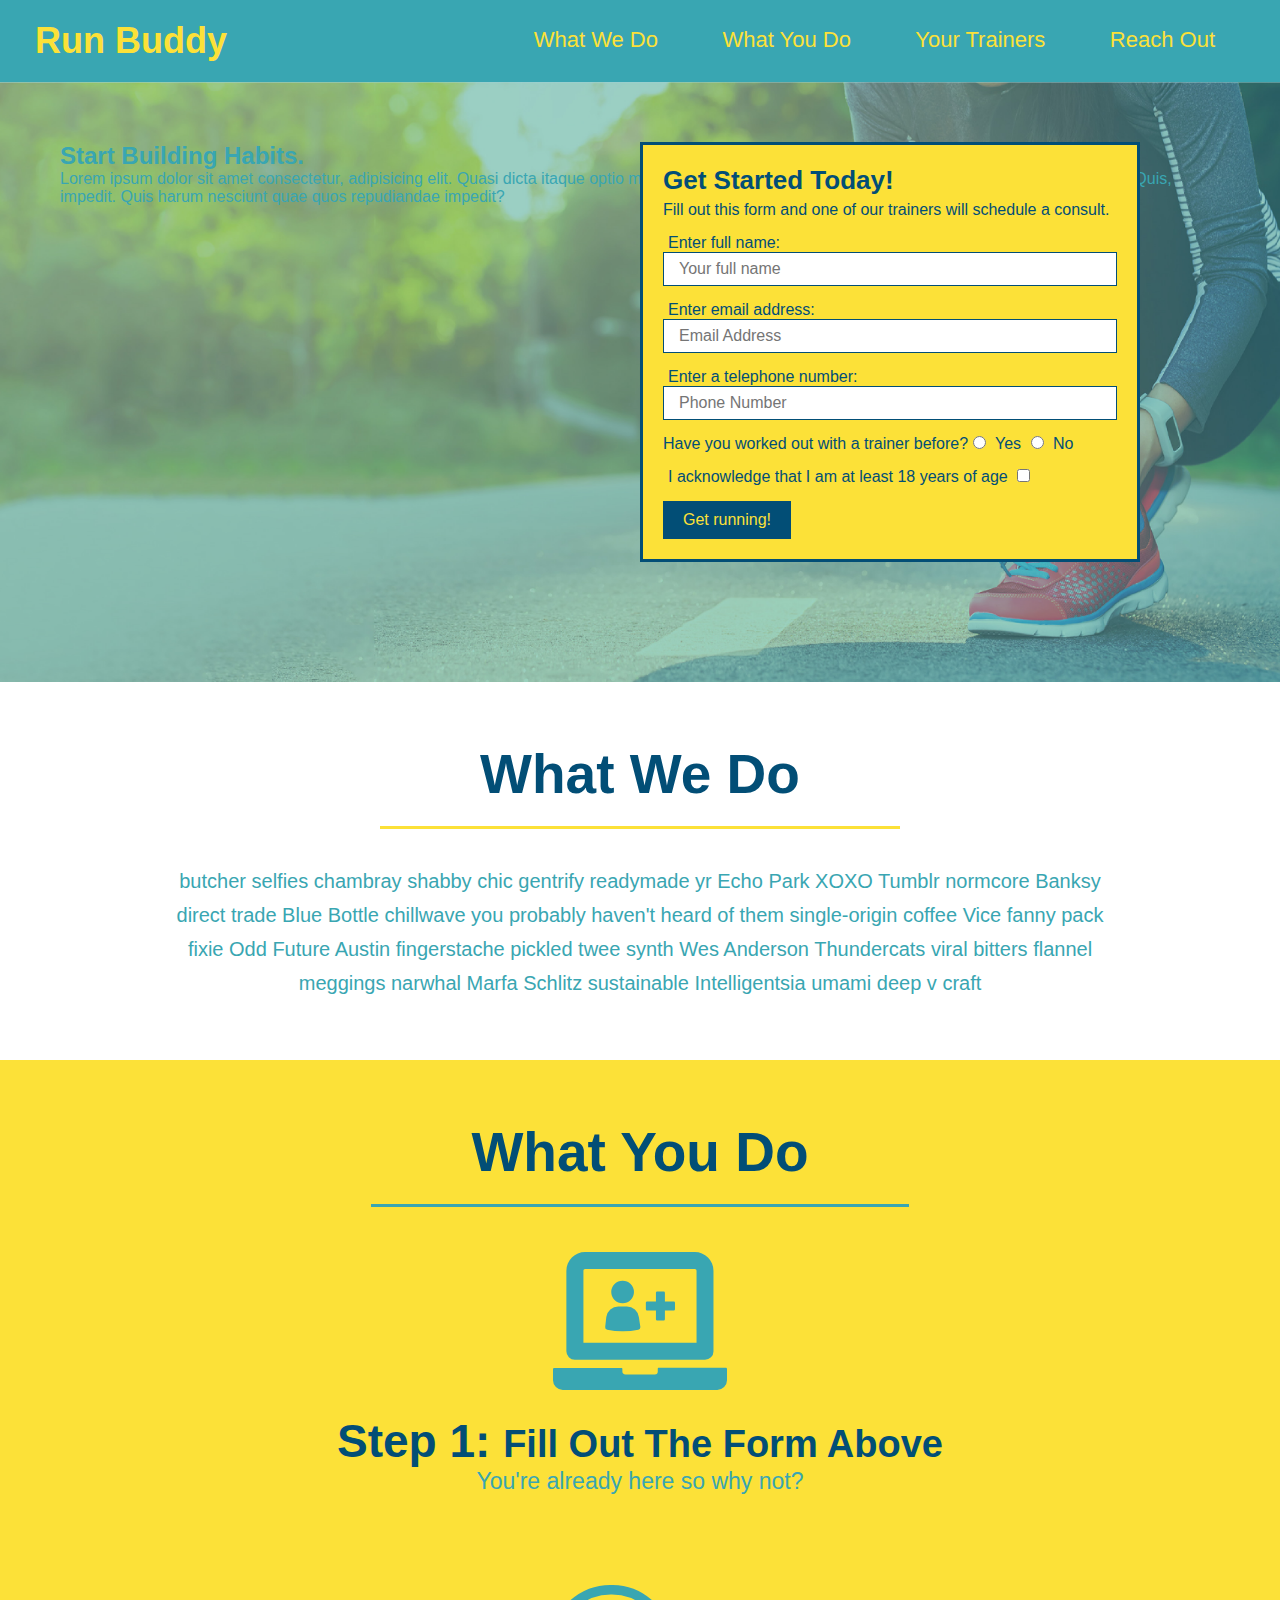
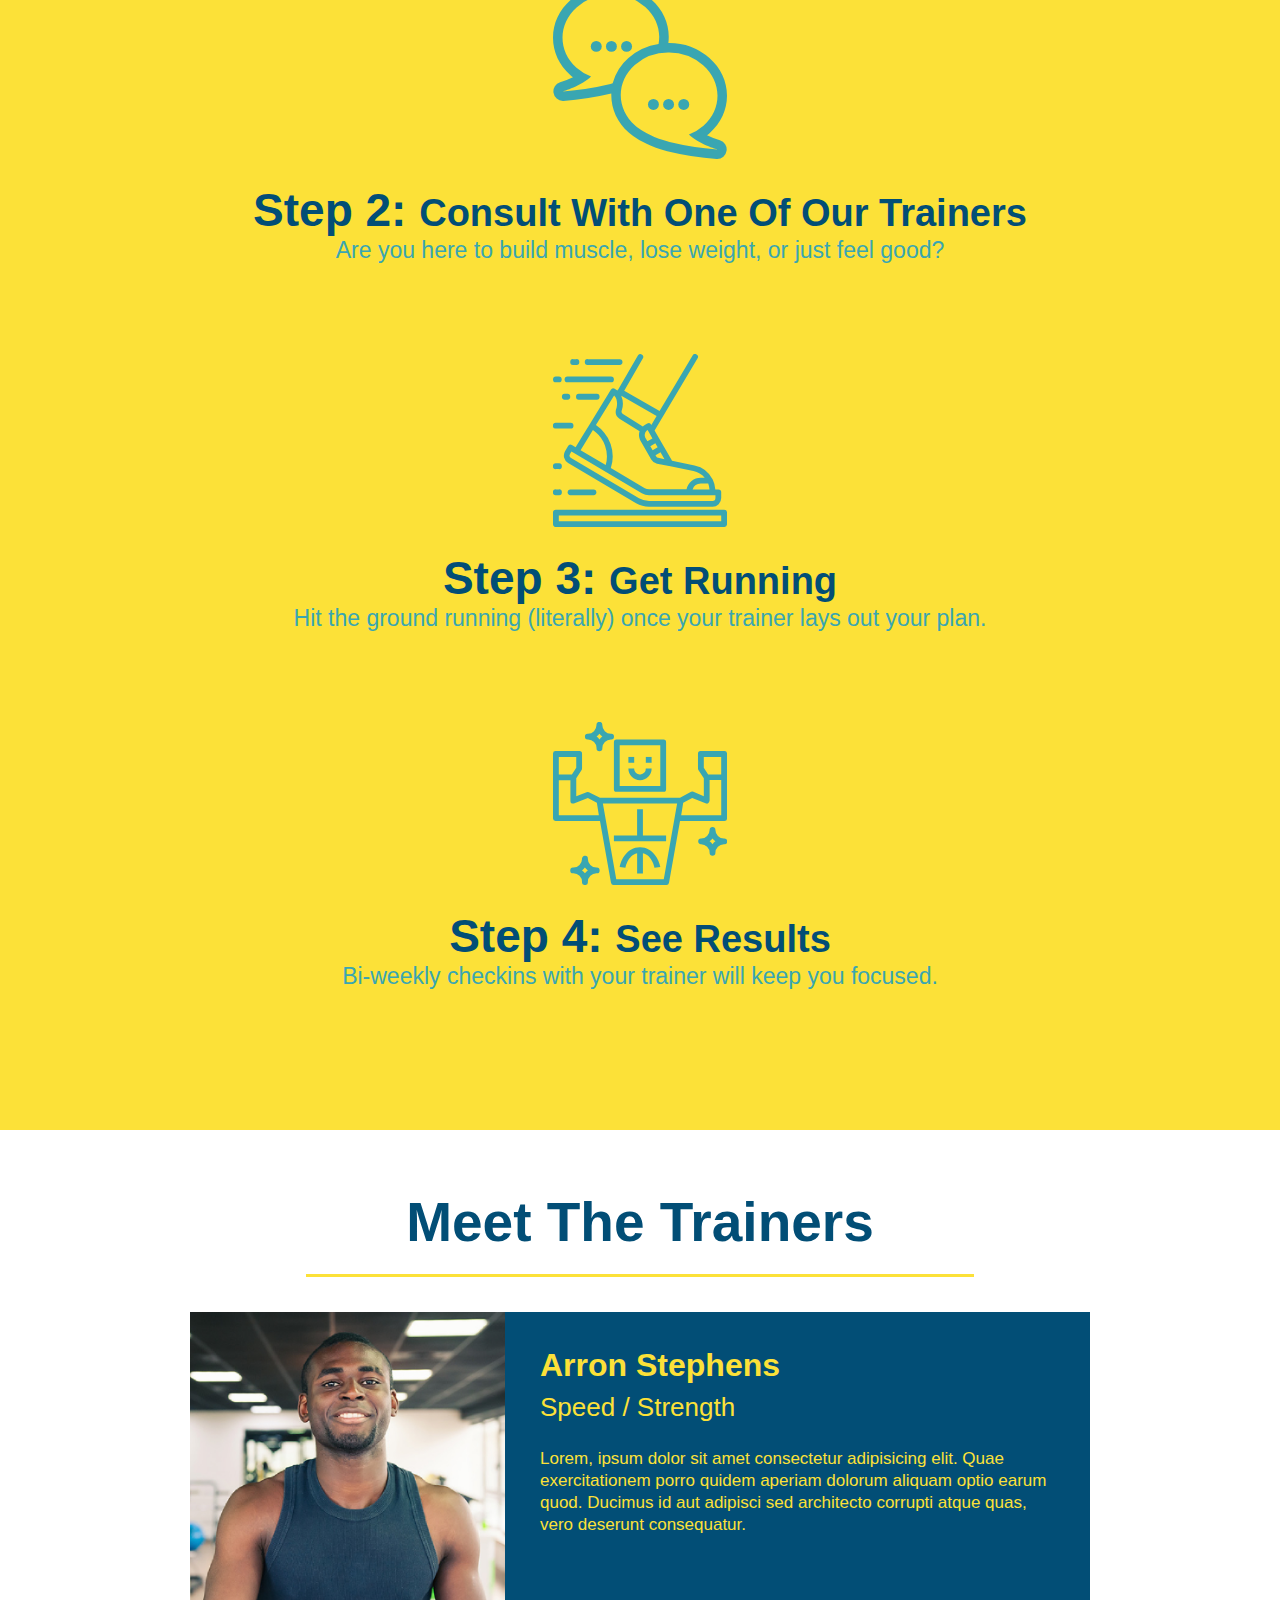
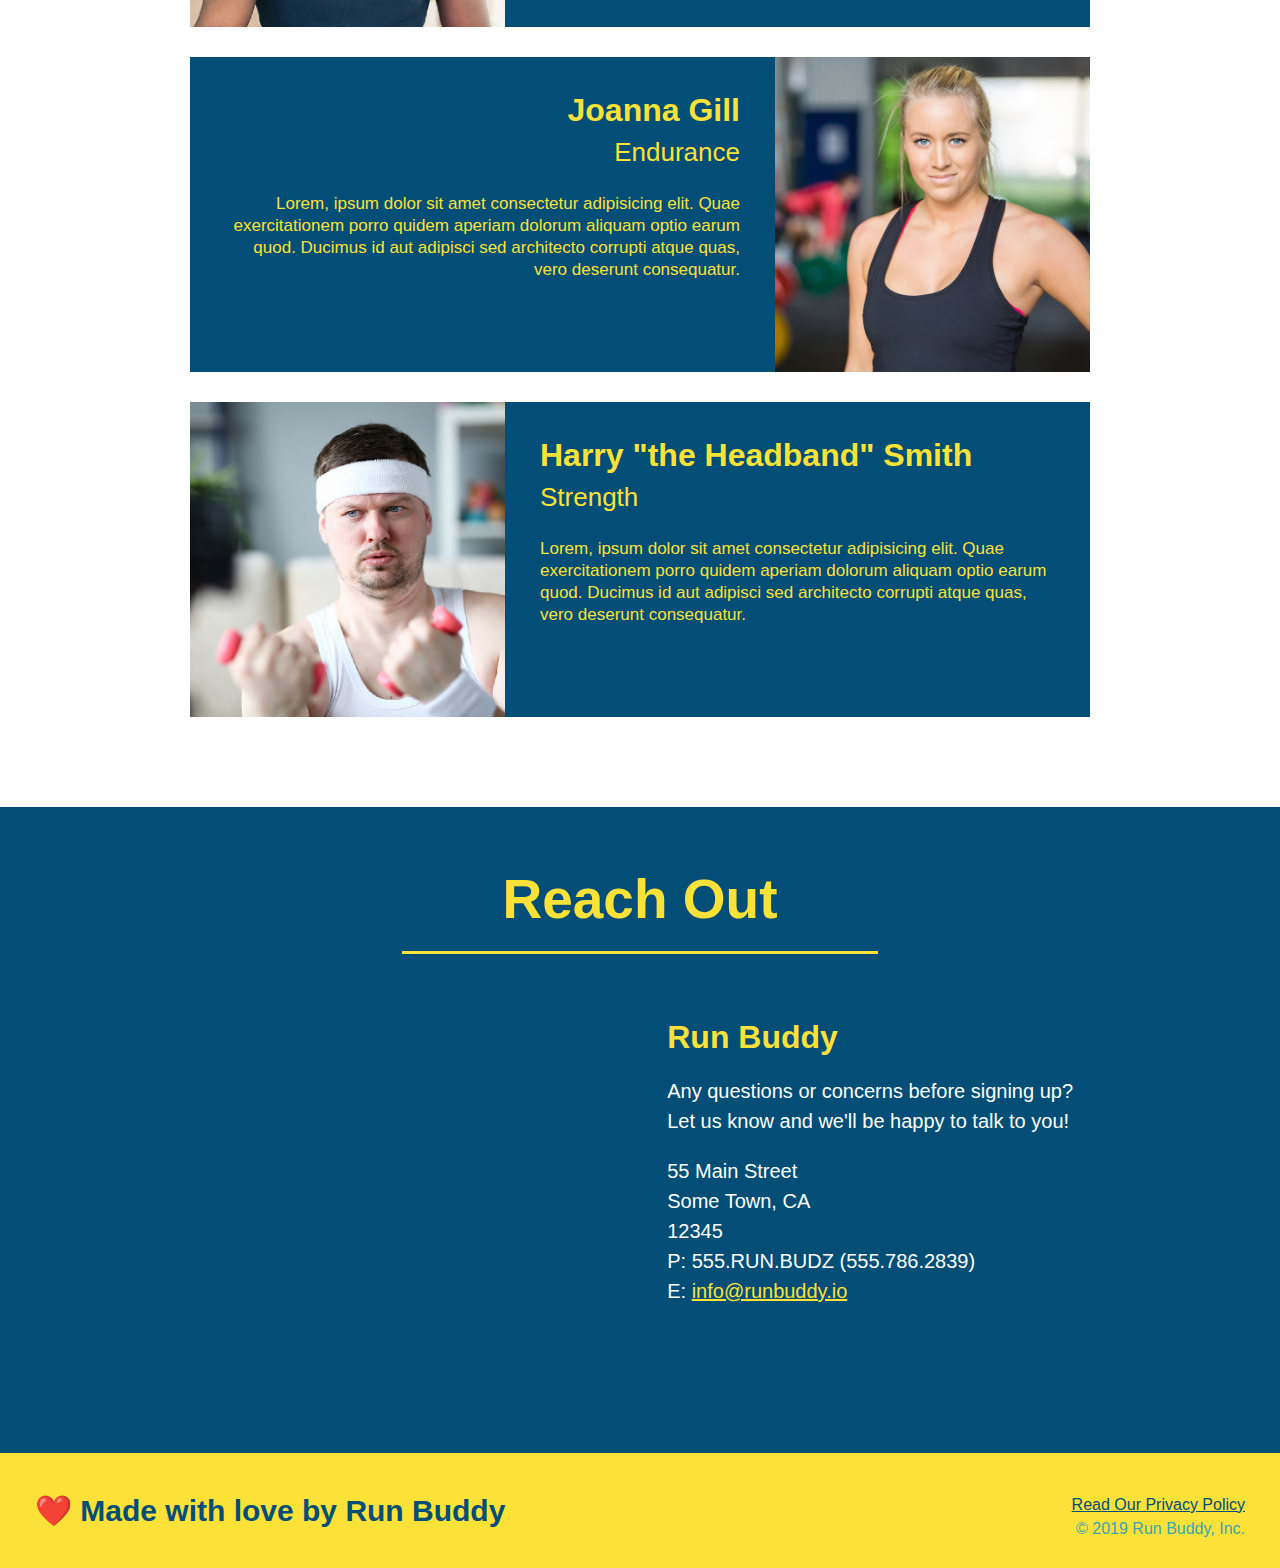
==== docs/index.html @ a4727d0e "add content to hero, replace image" ====
<!DOCTYPE html>
<html lang= "en">
    <head>
        <meta charset="UTF-8" />
        <title>Run Buddy</title>
        <link rel= "stylesheet" href="./assets/css/style.css" />
    </head>

    <body>

        <header>
            <h1>
                <a href="/">Run Buddy</a>
            </h1>
            <nav>
                <ul>
                    <li>
                        <a href="#what-we-do" >What We Do</a>
                    </li>
                    <li>
                        <a href="#what-you-do">What You Do</a>
                    </li>
                    <li>
                        <a href="#your-trainers">Your Trainers</a>
                    </li>
                    <li>
                        <a href="#reach-out">Reach Out</a>
                    </li>
                </ul>
            </nav>
        </header>

        <!-- Jumbotron -->
        <section class="hero">
            <div class="hero-cta">
                <h2>Start Building Habits.</h2>
                <p>
                    Lorem ipsum dolor sit amet consectetur, adipisicing elit. Quasi dicta itaque 
                    optio molestias quae, debitis repellendus atque minima minus delectus nam! Quis, 
                    impedit. Quis harum nesciunt quae quos repudiandae impedit?
                </p>
            </div>

            <div class="hero-form">
                <h3>Get Started Today!</h3>
                <p>Fill out this form and one of our trainers will schedule a consult.</p>
                <form>
                    <!--name-->
                    <label for="name">Enter full name:</label>
                    <input type="text" placeholder="Your full name" name="name" id="name" class="form-input"/>
                    <!--email address-->
                    <label for="email">Enter email address:</label>
                    <input type="email" placeholder="Email Address" name="email" id="email" class="form-input" />
                    <!--phone number-->
                    <label for="phone-number">Enter a telephone number:</label>
                    <input type="tel" placeholder="Phone Number" name="phone-number" id="phone-number" class="form-input" />
                    <!--Trainer-->
                    <p>
                        Have you worked out with a trainer before?
                        <input type="radio" name="trainer-confirm" id="trainer-yes" />
                        <label for="trainer-yes">Yes</label>
                        <input type="radio" name="trainer-confirm" id="trainer-no" />
                        <label for="trainer-no">No</label>
                    </p>
                    <!--age-->
                    <p>
                        <label for="checkbox">I acknowledge that I am at least 18 years of age</label>
                        <input type="checkbox" name="age-confirm" id="checkbox" />
                    </p>
                    <button type="submit">Get running!</button>
                </form>
            </div>
        </section>

        <!--What we do section-->
        <section id="what-we-do" class="intro">
            <h2 class="section-title primary-border">What We Do</h2>
            <p> 
                butcher selfies chambray shabby chic gentrify readymade yr Echo Park XOXO Tumblr normcore Banksy direct 
                trade Blue Bottle chillwave you probably haven't heard of them single-origin coffee Vice fanny pack fixie 
                Odd Future Austin fingerstache pickled twee synth Wes Anderson Thundercats viral bitters flannel meggings 
                narwhal Marfa Schlitz sustainable Intelligentsia umami deep v craft
            </p>
        </section>

        <!--What you do section-->
        <section id="what-you-do" class="steps">
            <h2 class="section-title secondary-border">What You Do</h2>

            <div>
                <img src="./assets/images/step-1.svg" alt=" " />
                <h3>Step 1: <span>Fill Out The Form Above</span></h3>
                <p>You're already here so why not?</p>
            </div>

            <div>
                <img src="./assets/images/step-2.svg" alt=" " />
                <h3>Step 2: <span>Consult With One Of Our Trainers</span></h3>
                <p>Are you here to build muscle, lose weight, or just feel good?</p>
            </div>

            <div>
                <img src="./assets/images/step-3.svg" alt=" " />
                <h3>Step 3: <span>Get Running</span></h3>
                <p>Hit the ground running (literally) once your trainer lays out your plan.</p>
            </div>

            <div>
                <img src="./assets/images/step-4.svg" alt=" " />
                <h3>Step 4: <span>See Results</span></h3>
                <p>Bi-weekly checkins with your trainer will keep you focused.</p>
            </div>
        </section>

        <!--Trainers section-->
        <section id="your-trainers" class="trainers">
            <h2 class="section-title primary-border">Meet The Trainers</h2>

            <article class="trainer">
                <img src="./assets/images/trainer-1.jpg" alt="Arron Stephens in his workout clothes, ready to pump iron" />
                <div class="trainer-bio text-left">
                    <h3>Arron Stephens</h3>
                    <h4>Speed / Strength</h4>
                    <p>
                        Lorem, ipsum dolor sit amet consectetur adipisicing elit. Quae exercitationem porro quidem 
                        aperiam dolorum aliquam optio earum quod. Ducimus id aut adipisci sed architecto corrupti atque quas, 
                        vero deserunt consequatur.
                    </p>
                </div>
            </article>

            <article class="trainer">
                <div class="trainer-bio text-right">
                    <h3>Joanna Gill</h3>
                    <h4>Endurance</h4>
                    <p>
                        Lorem, ipsum dolor sit amet consectetur adipisicing elit. Quae exercitationem porro quidem 
                        aperiam dolorum aliquam optio earum quod. Ducimus id aut adipisci sed architecto corrupti atque quas, 
                        vero deserunt consequatur.
                    </p>
                </div>
                <img src="./assets/images/trainer-2.jpg" alt="Joanna Gill cooling off after a workout" />
            </article>

            <article class="trainer">
                <img src="./assets/images/trainer-3.jpg" alt="Harry Smith wearing a headband and lifting comically small pink weights" />
                <div class="trainer-bio text-left">
                    <h3>Harry "the Headband" Smith</h3>
                    <h4>Strength</h4>
                    <p>
                        Lorem, ipsum dolor sit amet consectetur adipisicing elit. Quae exercitationem porro quidem 
                        aperiam dolorum aliquam optio earum quod. Ducimus id aut adipisci sed architecto corrupti atque quas, 
                        vero deserunt consequatur.
                    </p>
                </div>
            </article>
        </section>

        <!--Reach out section-->
        <section id="reach-out" class="contact">
            <h2 class="section-title primary-border">Reach Out</h2>
            <div class="contact-info">
                <iframe src="https://www.google.com/maps/embed?pb=!1m18!1m12!1m3!1d3147.1079747227936!2d-120.42364418397035!3d37.92790791110593!2m3!1f0!2f0!3f0!3m2!1i1024!2i768!4f13.1!3m3!1m2!1s0x8090c49129b6ac57%3A0xb56c7eb95a2cd8bd!2sMain%20St%2C%20California%2095327!5e0!3m2!1sen!2sus!4v1616426329495!5m2!1sen!2sus" 
                    style="border:0;" 
                    allowfullscreen="" 
                    loading="lazy">
                </iframe>
                <div>
                    <h3>Run Buddy</h3>
                    <p>
                        Any questions or concerns before signing up?
                        <br/>
                        Let us know and we'll be happy to talk to you!
                    </p>
                    <address>
                        55 Main Street <br />
                        Some Town, CA <br />
                        12345 <br />
                        P: 555.RUN.BUDZ (555.786.2839)<br/>
                        E: <a href="mailto:info@runbuddy.io">info@runbuddy.io</a>
                        
                    </address>
                </div>
            </div>
        </section>

        <footer>
            <h2> ❤️ Made with love by Run Buddy</h2>
            <div>
                <a href="./privacy-policy.html">Read Our Privacy Policy</a><br />
                &copy; 2019 Run Buddy, Inc.
              </div>
        </footer>

    </body>
</html>
---- docs/assets/css/style.css ----
* {
    margin: 0;
    padding: 0;
    box-sizing: border-box;
  }

  body {
      color: #39a6b2;
      font-family: Helvetica, Arial, sans-serif;
  }

  /* header styles */
  header {
      background-color: #39a6b2;
      padding: 20px 35px;
  }
  header h1 {
      font-weight: bold;
      font-size: 36px;
      color: #fce138;
      margin: 0;
      display: inline;
  }
 
  header a {
      color: #fce138;
      text-decoration: none;
  }
  header nav {
      float: right;
      margin: 7px 0;
  }
  header nav ul li {
      display: inline;
  }
  header nav ul li a {
      margin: 0 30px;
      font-weight: lighter;
      font-size: 22px;
  }

  /* Footer styles */
  footer {
      background-color: #fce138;
      width: 100%;
      padding: 40px 35px;
  }
  footer h2 {
      display: inline;
      color: #024e76;
      font-size: 30px;
      margin: 0;
  }
  footer div {
      float: right;
      line-height: 1.5;
      text-align: right;
  }
  footer a {
    color: #024e76;
  }

  /* Styling for the rest of the page below */
  section {
      padding: 60px;   
  }

  /* Hero section */
  .hero {
      background-image: url("../images/hero-bg.jpg");
      height: 600px;
      background-size: cover;
      background-position: center;
      position: relative;
  }
  .hero-form {
      background-color: #fce138;
      color: #024e76;
      width: 500px;
      padding: 20px;
      border-style: solid;
      border-width: 3px;
      border-color: #024e76;
      position: absolute;
      bottom: 120px;
      right: 140px;
  }
  .hero-form h3 {
    font-size: 26px;
    margin: 0;
  }
  .hero-form p {
    margin: 5px 0 15px 0;
  }
  .form-input {
    border: 1px solid #024e76;
    display: block;
    padding: 7px 15px;
    font-size: 16px;
    color: #024e76;
    width: 100%;
    margin-bottom: 15px;
  }
  .hero-form label {
    margin: 0 5px;
  }
  .hero-form button {
    color: #fce138;
    background-color: #024e76;
    padding: 10px 20px;
    font-size: 16px;
    border-style: none;
  }

  /* General section rules */
  .section-title {
    font-size: 55px;
    color: #024e76;
    margin-bottom: 35px;
    padding: 0 100px 20px 100px;
    display: inline-block;
    border-bottom: 3px solid;
  }
  
  .primary-border {
    border-color: #fce138;
  }
  
  .secondary-border {
    border-color: #39a6b2;
  }

  /* What we do section */
  .intro {
    text-align: center;
  }
  .intro p {
    line-height: 1.7;
    color: #39a6b2;
    width: 80%;
    font-size: 20px;
    margin: 0 auto;
  }

  /* What you do section */
  .steps { 
    text-align: center;
    background: #fce138;
  }
  .steps div {
    margin-bottom: 80px;
  }
  .steps img {
    width: 15%;
    margin: 10px 0;
  }
  .steps h3 {
    color: #024e76;
    font-size: 46px;
    margin-top: 10px;
  }
  .steps span{
    font-size: 38px;
  }
  .steps p {
    color: #39a6b2;
    font-size: 23px;
  }
  
  /* Trainers */
 .trainers {
   text-align: center;
 }
 .trainer {
   width: 900px;
   margin: 0 auto 30px auto;
   background: #024e76;
   color: #fce138;
   overflow: auto;
 }
 .trainer img {
   float: left;
   width: 35%;
 }
 .trainer-bio {
   float: left;
   width: 65%;
   padding: 35px;
 }

 .trainer-bio h3 {
    font-size: 32px;
    margin-bottom: 8px;
 }

 .trainer-bio h4 {
    font-weight: lighter;
    font-size: 26px;
    margin-bottom: 25px;
 }

 .trainer-bio p {
    font-size: 17px;
    line-height: 1.3;
}

/* Text align */
 .text-left {
   text-align: left;
 }
 .text-right {
   text-align: right;
 }

 /* Contact info section */
.contact {
  background-color: #024e76;
  text-align: center;
}

.contact h2 {
  color: #fce138;
}

.contact-info iframe {
  height: 400px;
  width: 400px;
}

.contact-info div {
  width: 410px;
  display: inline-block;
  vertical-align: top;
  text-align: left;
  margin: 30px 0 0 60px;
  color:white;
}

.contact-info h3 {
  color: #fce138;
  font-size: 32px;
}

.contact-info p, .contact-info address {
  margin: 20px 0;
  line-height: 1.5;
  font-size: 20px;
  font-style: normal;
}

.contact-info a {
  color: #fce138;
}
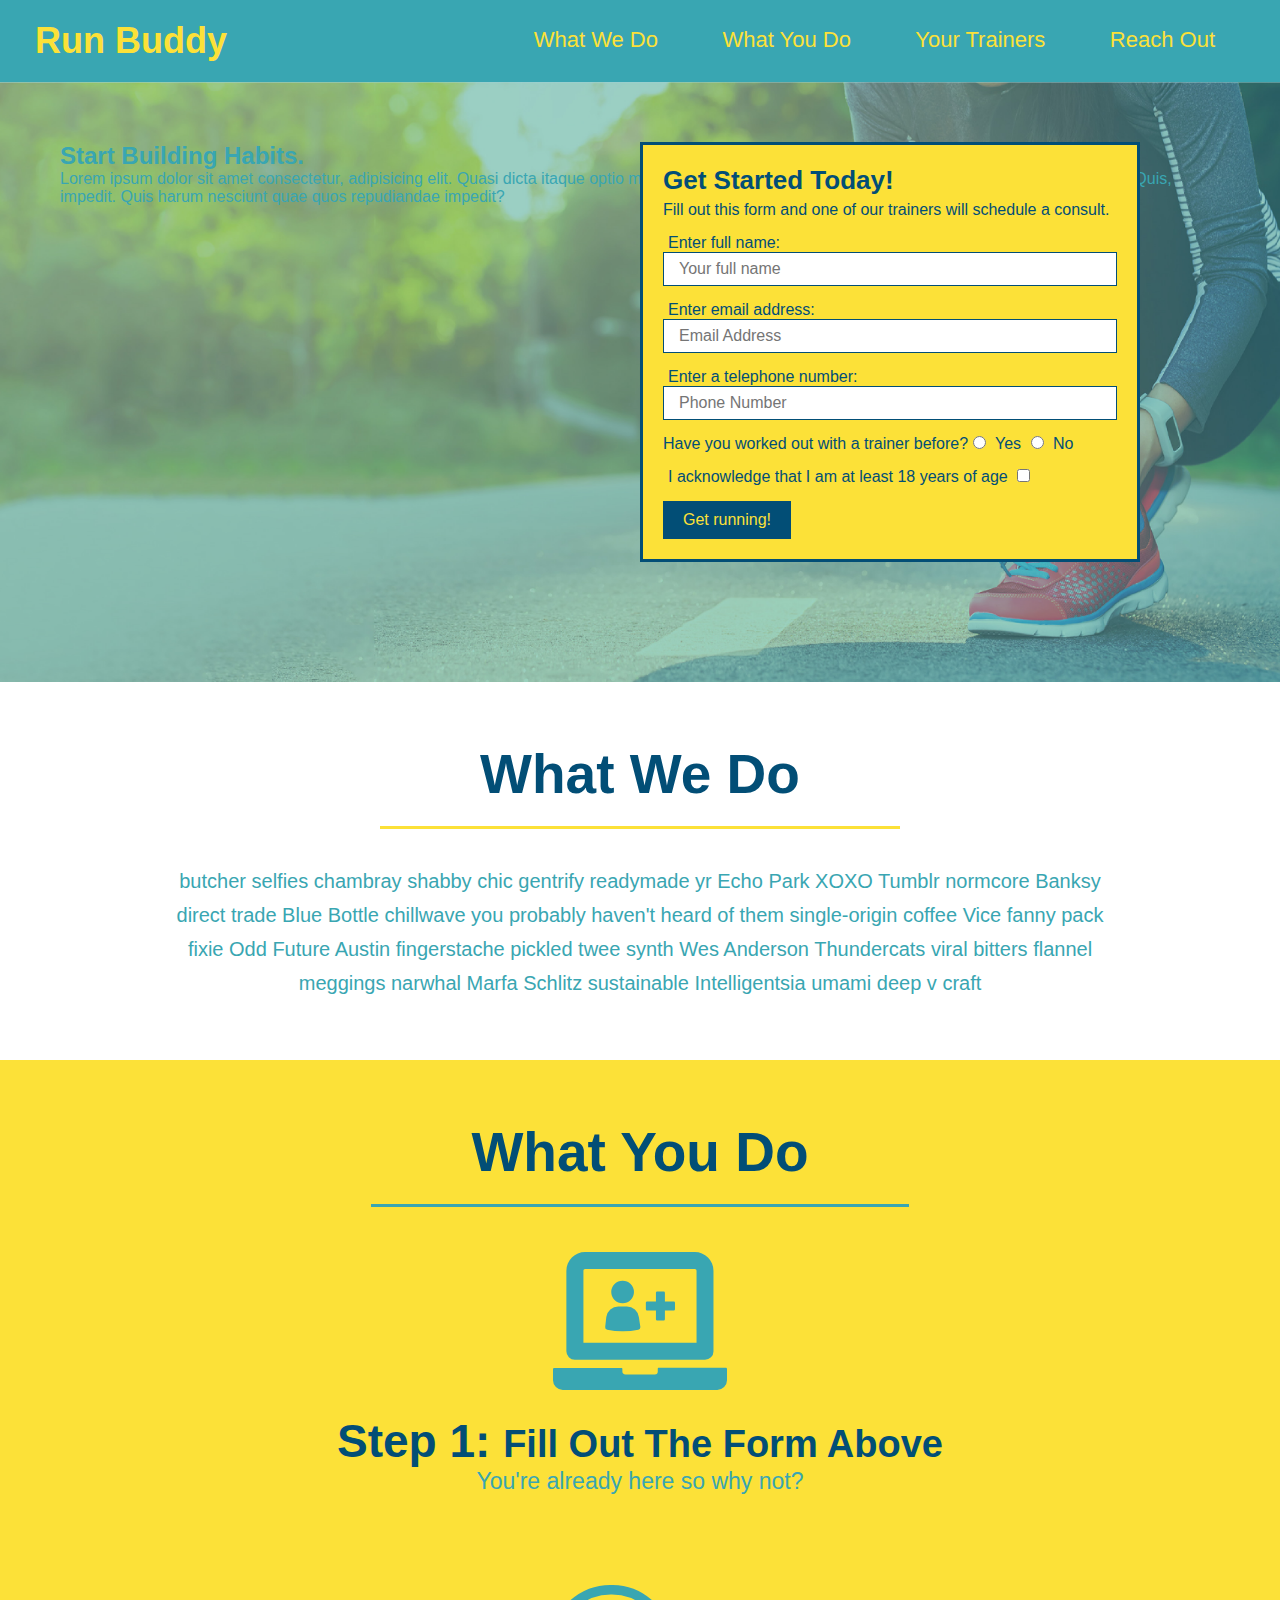
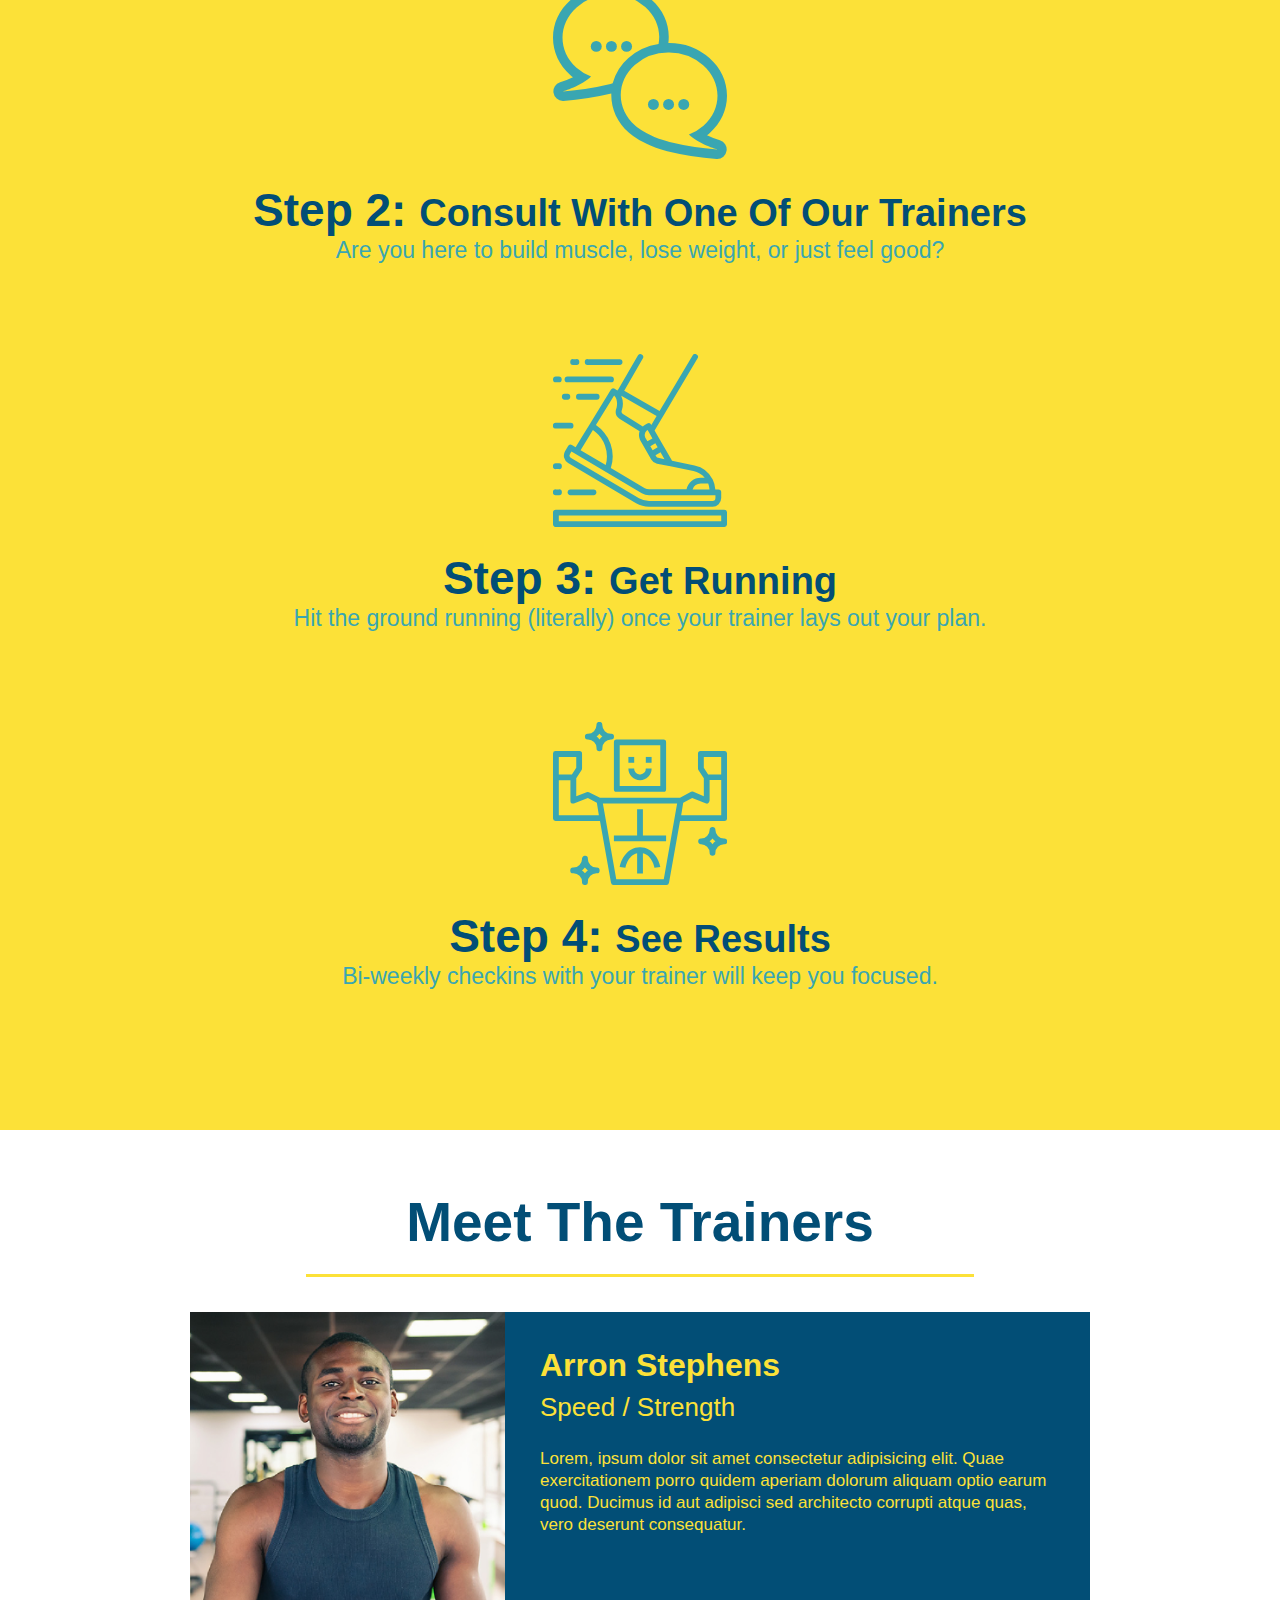
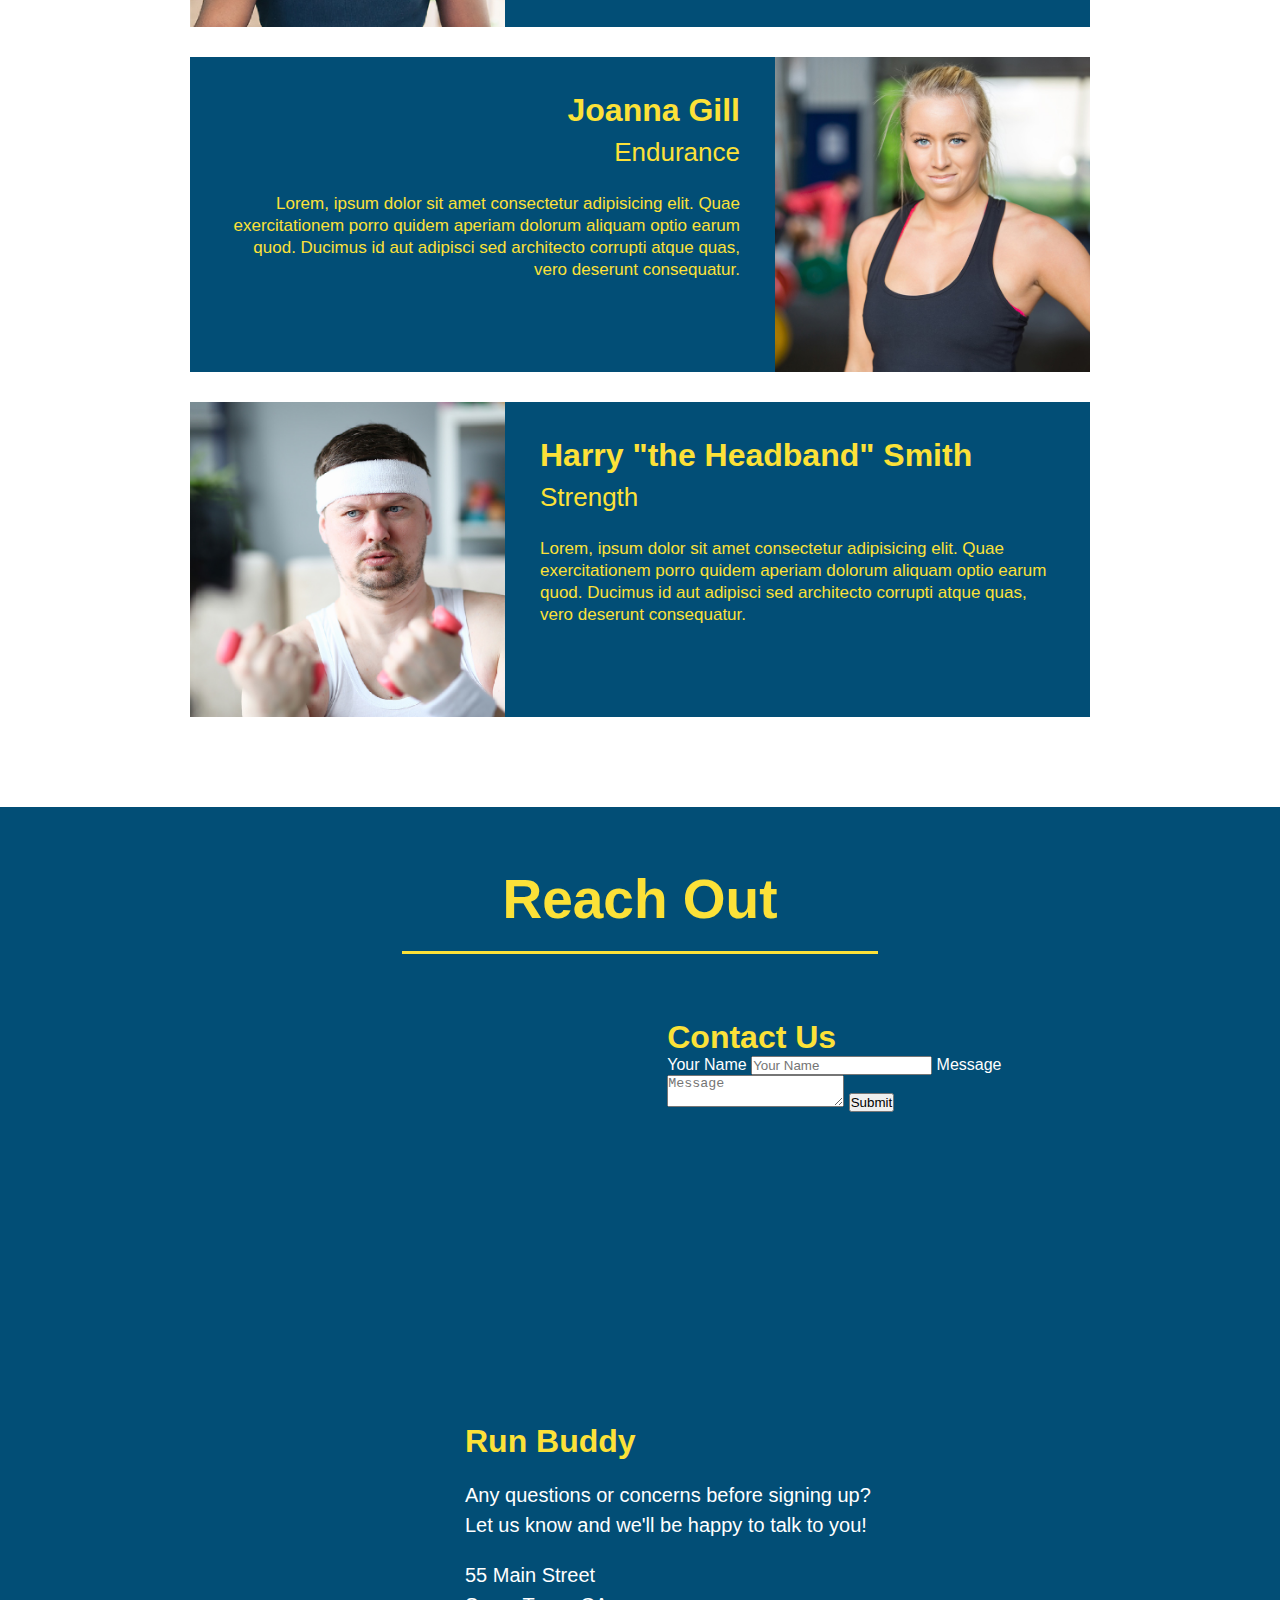
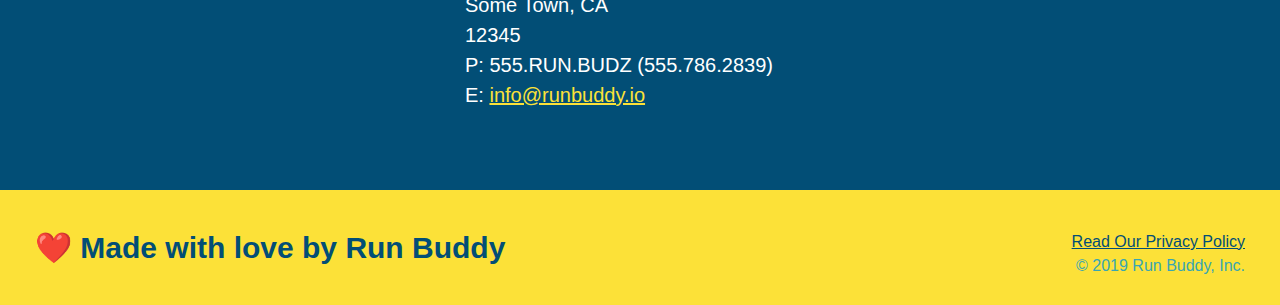
==== commit 9d8cc281: "add contact form html" ====
--- a/docs/index.html
+++ b/docs/index.html
@@ -165,6 +165,20 @@
                     allowfullscreen="" 
                     loading="lazy">
                 </iframe>
+                
+                <div class="contact-form">
+                    <h3>Contact Us</h3>
+                    <form>
+                       <label for="contact-name">Your Name</label>
+                       <input type="text" id="contact-name" placeholder="Your Name" />
+                  
+                       <label for="contact-message">Message</label>
+                       <textarea id="contact-message" placeholder="Message"></textarea>
+                  
+                       <button type="submit">Submit</button>
+                      </form>
+                </div>
+
                 <div>
                     <h3>Run Buddy</h3>
                     <p>
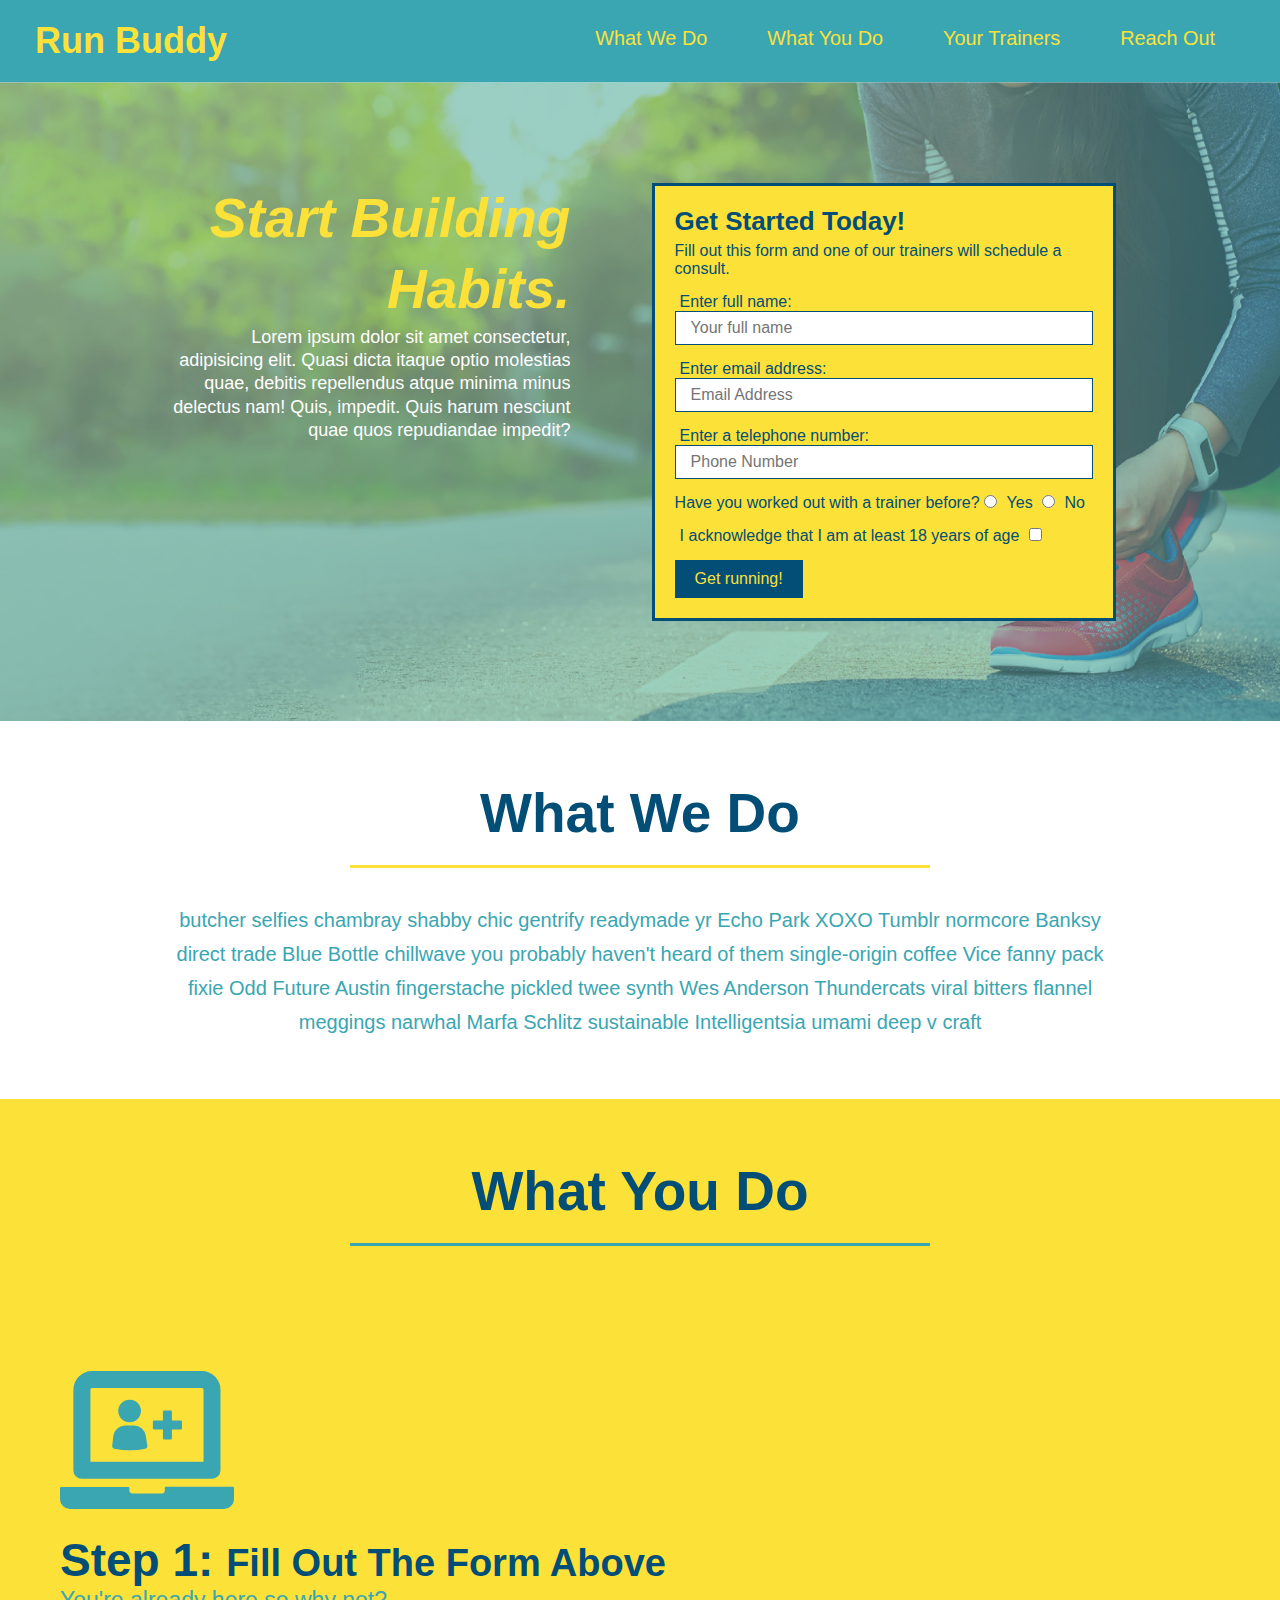
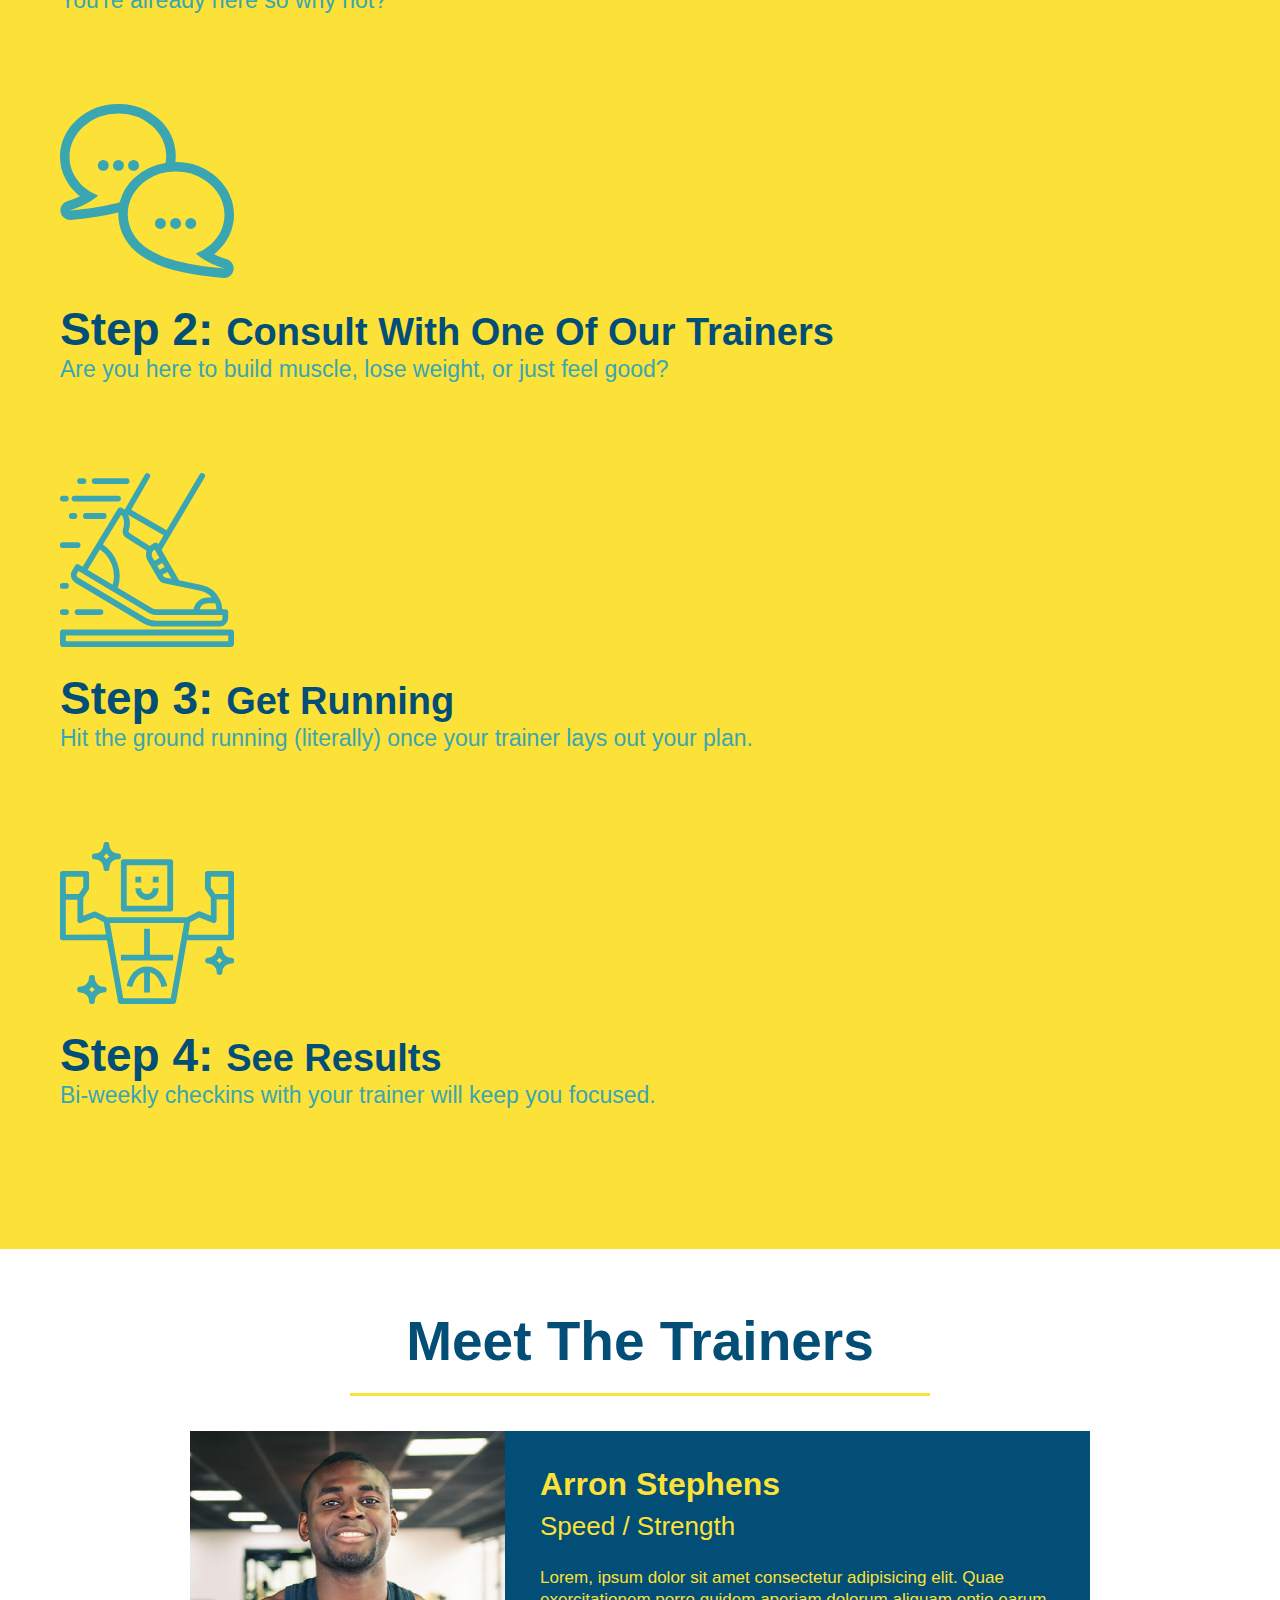
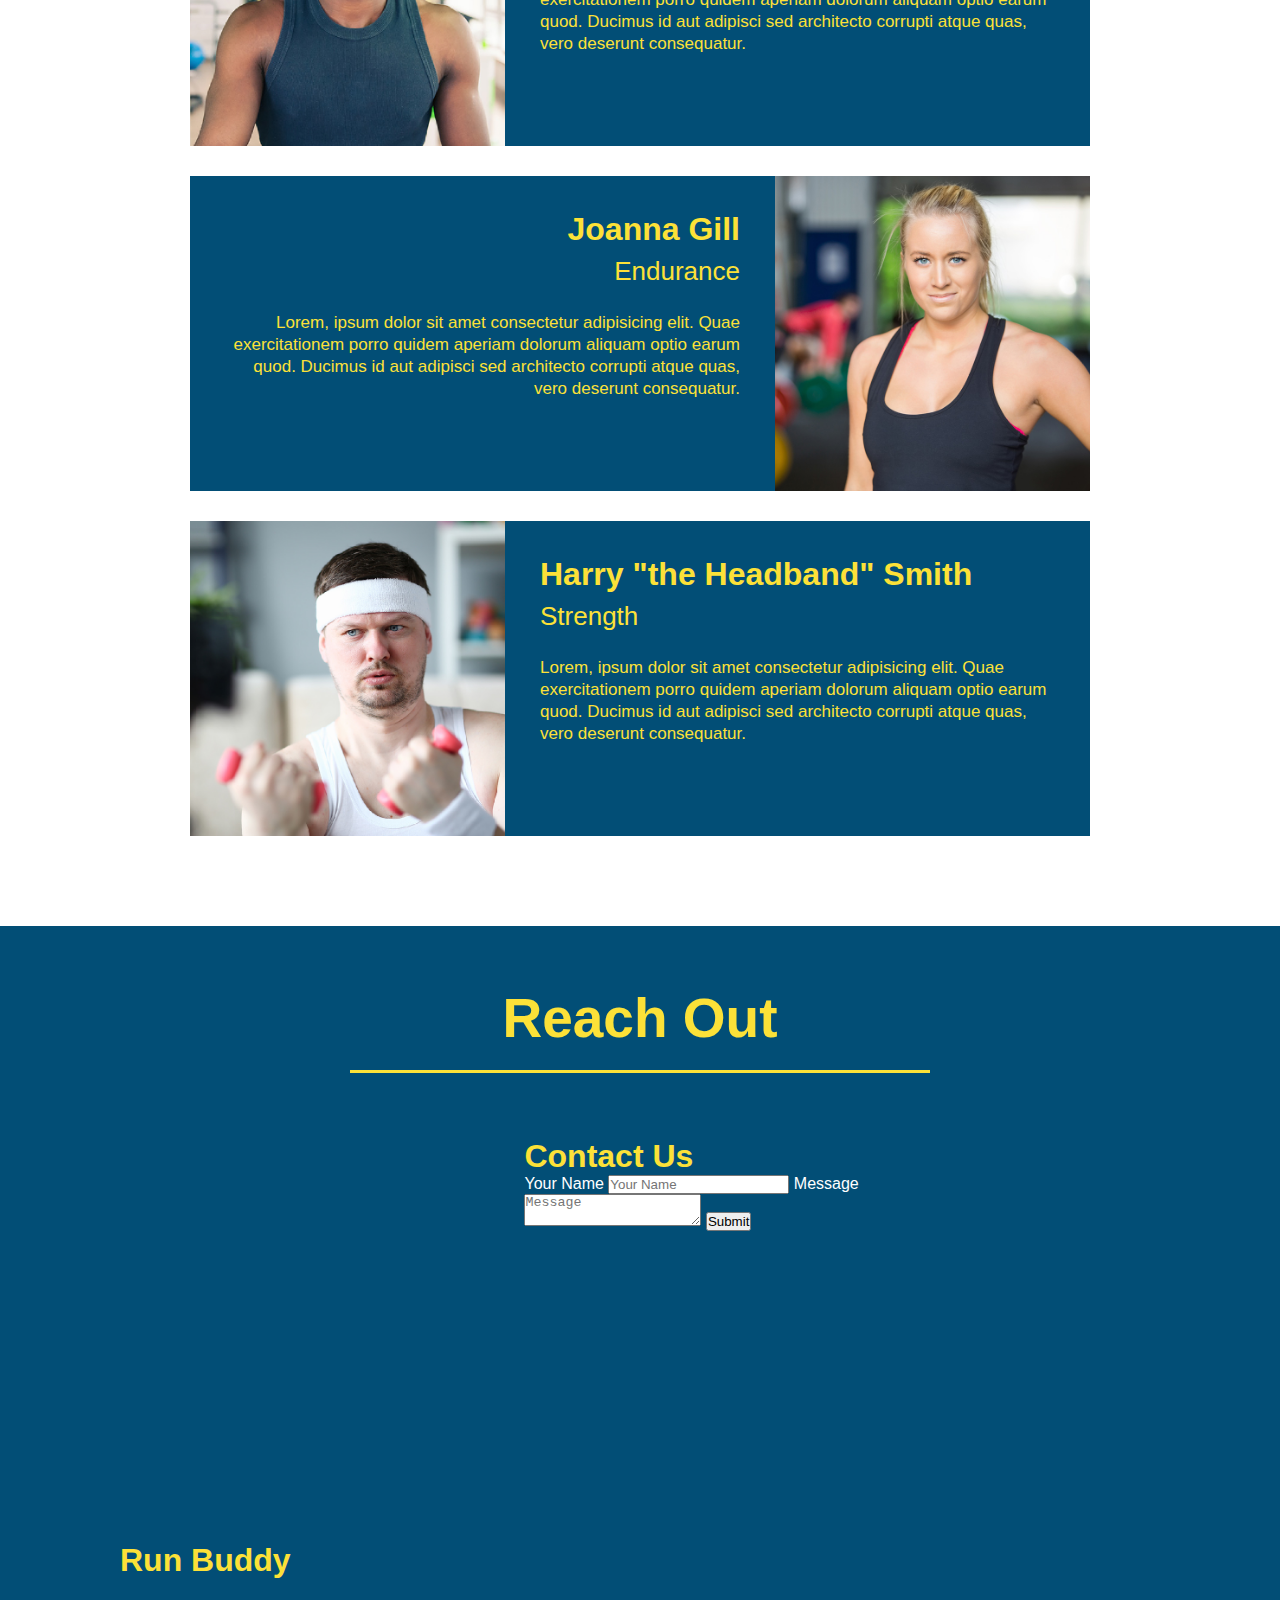
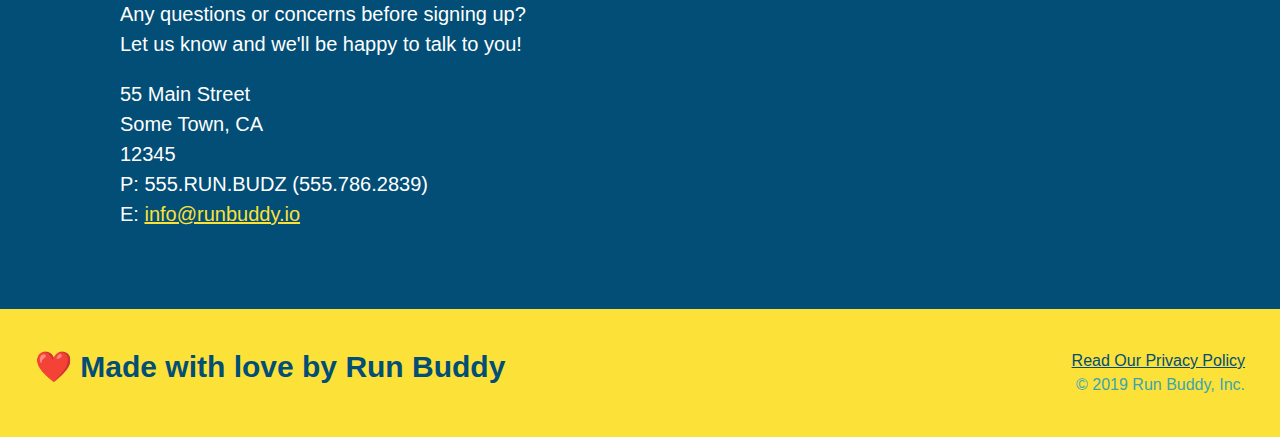
==== commit a9691bd0: "Added flexbox styles to the headers" ====
--- a/docs/index.html
+++ b/docs/index.html
@@ -74,18 +74,25 @@
 
         <!--What we do section-->
         <section id="what-we-do" class="intro">
-            <h2 class="section-title primary-border">What We Do</h2>
-            <p> 
-                butcher selfies chambray shabby chic gentrify readymade yr Echo Park XOXO Tumblr normcore Banksy direct 
-                trade Blue Bottle chillwave you probably haven't heard of them single-origin coffee Vice fanny pack fixie 
-                Odd Future Austin fingerstache pickled twee synth Wes Anderson Thundercats viral bitters flannel meggings 
-                narwhal Marfa Schlitz sustainable Intelligentsia umami deep v craft
-            </p>
+            <div class="flex-row">
+                <h2 class="section-title primary-border">What We Do</h2>
+            </div>
+            <div class="flex-row">
+                <p> 
+                    butcher selfies chambray shabby chic gentrify readymade yr Echo Park XOXO Tumblr normcore Banksy direct 
+                    trade Blue Bottle chillwave you probably haven't heard of them single-origin coffee Vice fanny pack fixie 
+                    Odd Future Austin fingerstache pickled twee synth Wes Anderson Thundercats viral bitters flannel meggings 
+                    narwhal Marfa Schlitz sustainable Intelligentsia umami deep v craft
+                </p>
+            </div>
+            
         </section>
 
         <!--What you do section-->
         <section id="what-you-do" class="steps">
-            <h2 class="section-title secondary-border">What You Do</h2>
+            <div class="flex-row">
+                <h2 class="section-title secondary-border">What You Do</h2>
+            </div>
 
             <div>
                 <img src="./assets/images/step-1.svg" alt=" " />
@@ -114,7 +121,9 @@
 
         <!--Trainers section-->
         <section id="your-trainers" class="trainers">
-            <h2 class="section-title primary-border">Meet The Trainers</h2>
+            <div class="flex-row">
+                <h2 class="section-title primary-border">Meet The Trainers</h2>
+            </div>
 
             <article class="trainer">
                 <img src="./assets/images/trainer-1.jpg" alt="Arron Stephens in his workout clothes, ready to pump iron" />
--- a/docs/assets/css/style.css
+++ b/docs/assets/css/style.css
@@ -13,13 +13,17 @@
   header {
       background-color: #39a6b2;
       padding: 20px 35px;
+      display: flex;
+      flex-wrap: wrap;
+      justify-content: space-between
+      
   }
   header h1 {
       font-weight: bold;
       font-size: 36px;
       color: #fce138;
       margin: 0;
-      display: inline;
+      
   }
  
   header a {
@@ -27,32 +31,38 @@
       text-decoration: none;
   }
   header nav {
-      float: right;
+      
       margin: 7px 0;
   }
-  header nav ul li {
-      display: inline;
+  header nav ul {
+      display: flex;
+      flex-wrap: wrap;
+      justify-content: space-between;
+      align-items: center;
+      list-style: none;
   }
   header nav ul li a {
       margin: 0 30px;
       font-weight: lighter;
-      font-size: 22px;
+      font-size: 1.55vw;
   }
 
   /* Footer styles */
   footer {
+      display: flex;
+      justify-content: space-between;
+      flex-wrap: wrap;
       background-color: #fce138;
       width: 100%;
       padding: 40px 35px;
   }
   footer h2 {
-      display: inline;
       color: #024e76;
       font-size: 30px;
       margin: 0;
   }
   footer div {
-      float: right;
+      
       line-height: 1.5;
       text-align: right;
   }
@@ -68,22 +78,39 @@
   /* Hero section */
   .hero {
       background-image: url("../images/hero-bg.jpg");
-      height: 600px;
       background-size: cover;
       background-position: center;
-      position: relative;
-  }
+      display: flex;
+      justify-content: center;
+      flex-wrap: wrap;
+  }
+
+  /* Call to Action */
+  .hero-cta {
+    width: 35%;
+    text-align: right;
+    margin: 3.5%;
+    color: #fff;
+    font-size: 18px;
+    line-height: 1.3;
+  }
+
+  .hero-cta h2 {
+    font-style: italic;
+    font-size: 55px;
+    color: #fce138;
+  }
+
+  /* Form styles */
   .hero-form {
       background-color: #fce138;
       color: #024e76;
-      width: 500px;
       padding: 20px;
       border-style: solid;
       border-width: 3px;
       border-color: #024e76;
-      position: absolute;
-      bottom: 120px;
-      right: 140px;
+      width: 40%;
+      margin: 3.5%;
   }
   .hero-form h3 {
     font-size: 26px;
@@ -116,10 +143,11 @@
   .section-title {
     font-size: 55px;
     color: #024e76;
-    margin-bottom: 35px;
-    padding: 0 100px 20px 100px;
-    display: inline-block;
     border-bottom: 3px solid;
+    padding-bottom: 20px;
+    text-align: center;
+    margin: 0 auto 35px auto;
+    width: 50%;
   }
   
   .primary-border {
@@ -131,20 +159,18 @@
   }
 
   /* What we do section */
-  .intro {
-    text-align: center;
-  }
   .intro p {
     line-height: 1.7;
     color: #39a6b2;
     width: 80%;
     font-size: 20px;
     margin: 0 auto;
+    text-align: center;
   }
 
   /* What you do section */
   .steps { 
-    text-align: center;
+    
     background: #fce138;
   }
   .steps div {
@@ -168,9 +194,7 @@
   }
   
   /* Trainers */
- .trainers {
-   text-align: center;
- }
+
  .trainer {
    width: 900px;
    margin: 0 auto 30px auto;
@@ -204,18 +228,10 @@
     line-height: 1.3;
 }
 
-/* Text align */
- .text-left {
-   text-align: left;
- }
- .text-right {
-   text-align: right;
- }
-
  /* Contact info section */
 .contact {
   background-color: #024e76;
-  text-align: center;
+  
 }
 
 .contact h2 {
@@ -252,3 +268,14 @@
   color: #fce138;
 }
 
+/* Text align */
+ .text-left {
+   text-align: left;
+ }
+ .text-right {
+   text-align: right;
+ }
+
+ .flex-row {
+   display: flex;
+ }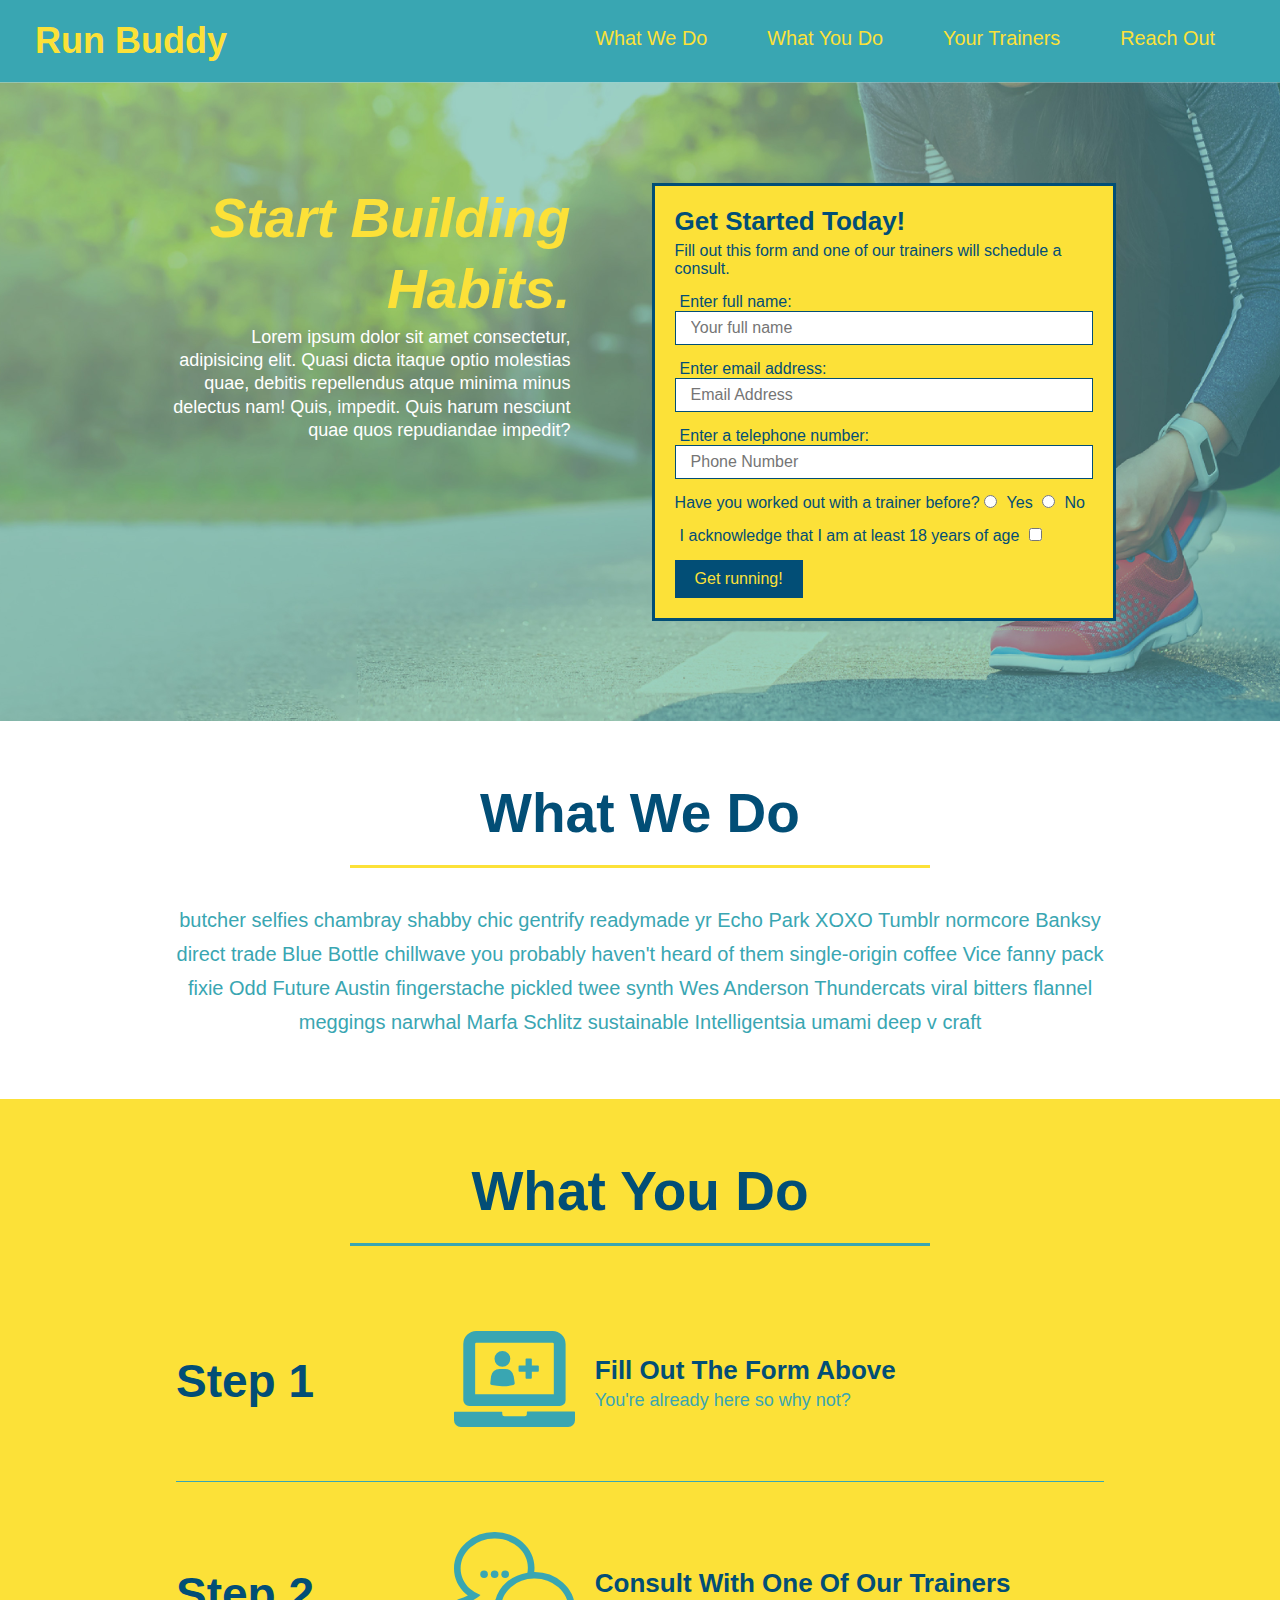
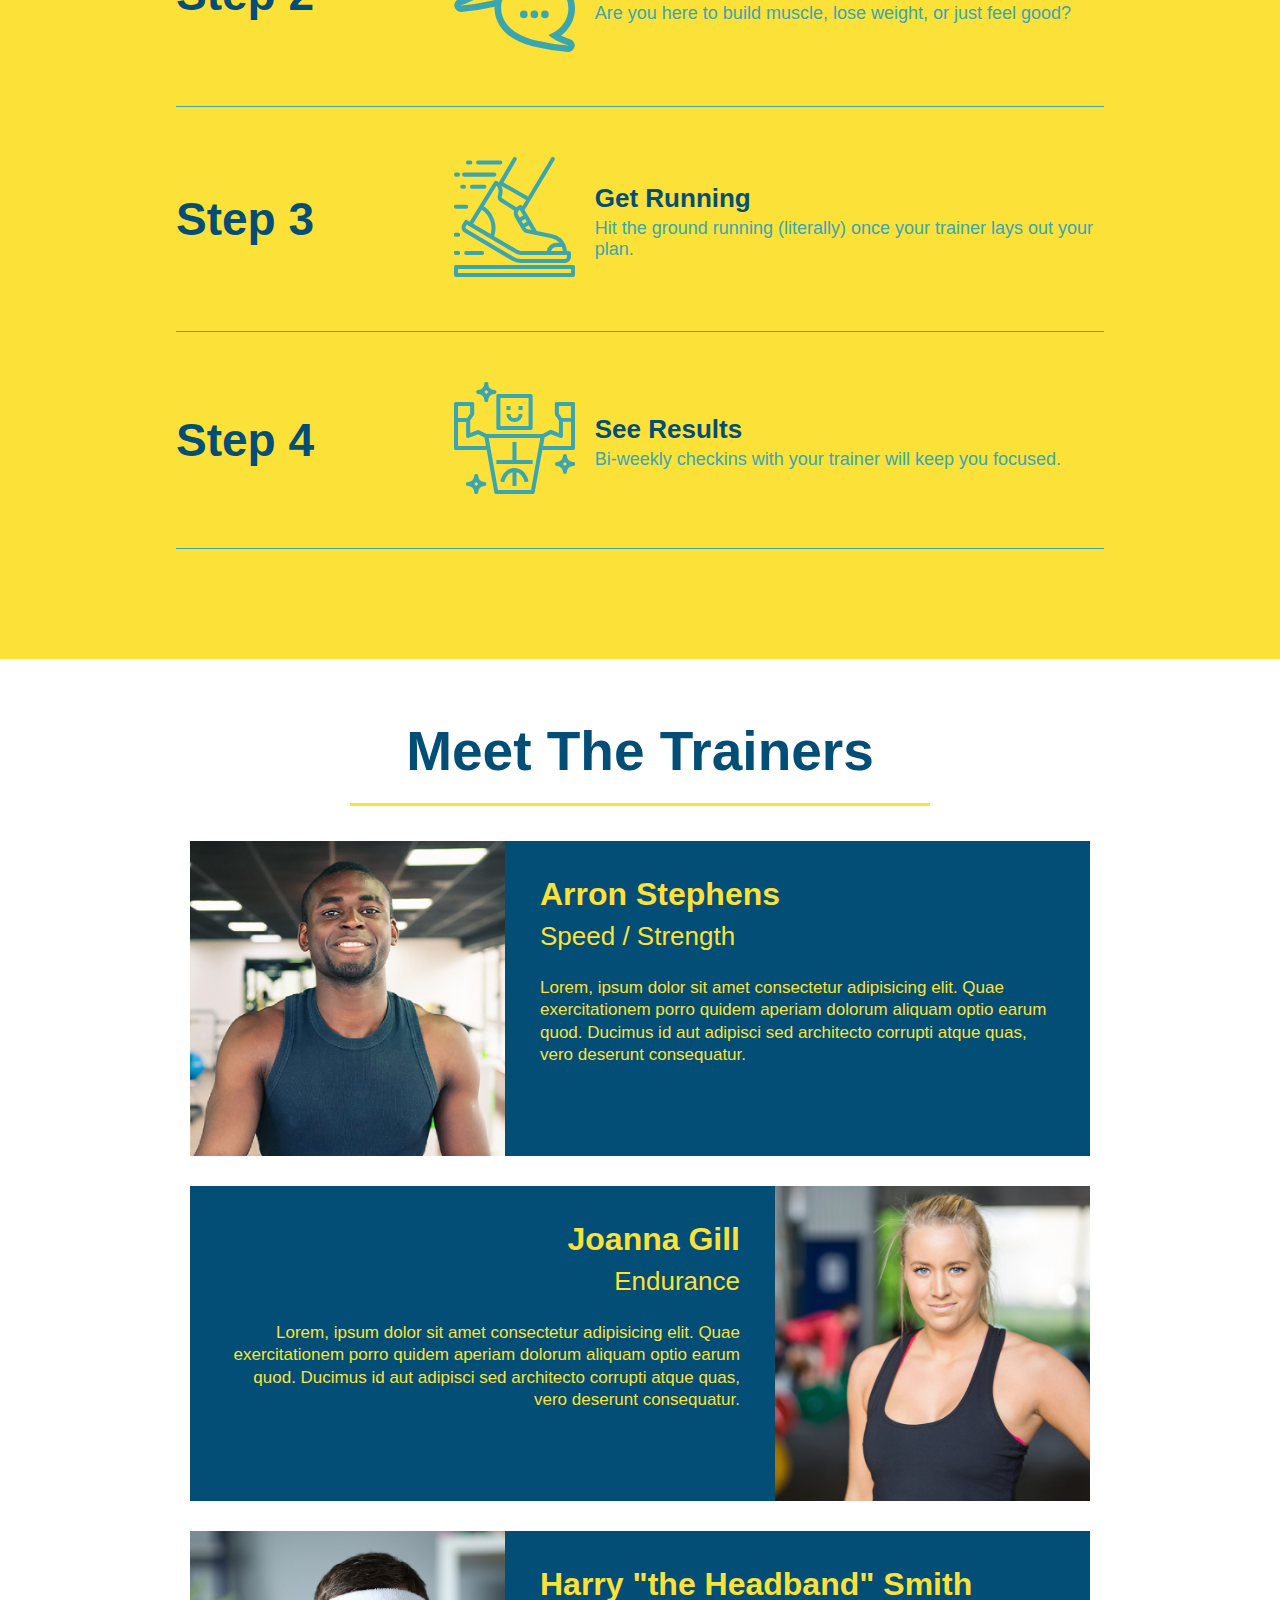
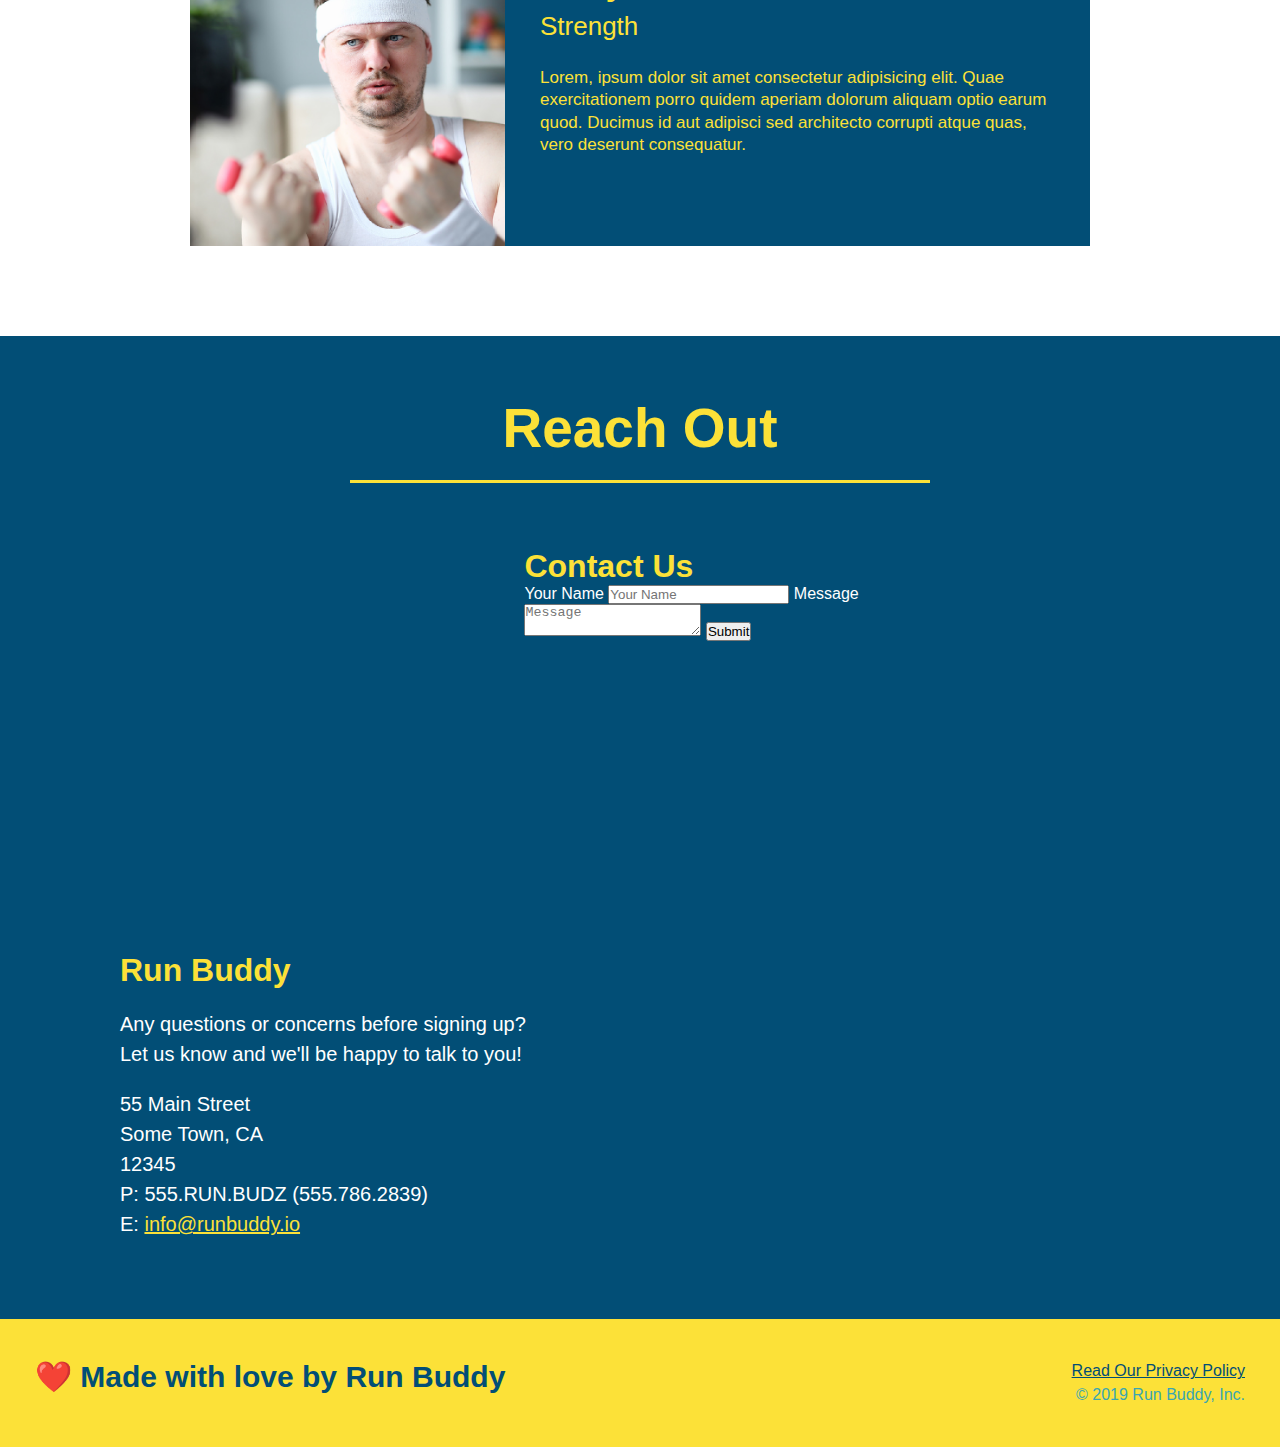
==== commit 33d3c560: "Altered html for steps section and added flexbox for it" ====
--- a/docs/index.html
+++ b/docs/index.html
@@ -94,28 +94,57 @@
                 <h2 class="section-title secondary-border">What You Do</h2>
             </div>
 
-            <div>
-                <img src="./assets/images/step-1.svg" alt=" " />
-                <h3>Step 1: <span>Fill Out The Form Above</span></h3>
-                <p>You're already here so why not?</p>
-            </div>
-
-            <div>
-                <img src="./assets/images/step-2.svg" alt=" " />
-                <h3>Step 2: <span>Consult With One Of Our Trainers</span></h3>
-                <p>Are you here to build muscle, lose weight, or just feel good?</p>
-            </div>
-
-            <div>
-                <img src="./assets/images/step-3.svg" alt=" " />
-                <h3>Step 3: <span>Get Running</span></h3>
-                <p>Hit the ground running (literally) once your trainer lays out your plan.</p>
-            </div>
-
-            <div>
-                <img src="./assets/images/step-4.svg" alt=" " />
-                <h3>Step 4: <span>See Results</span></h3>
-                <p>Bi-weekly checkins with your trainer will keep you focused.</p>
+            <div class="step"> 
+                <h3>Step 1</h3>
+                <div class="step-info">
+                    <div class="step-img">
+                        <img src="./assets/images/step-1.svg" alt=" " />
+                    </div>
+                    <div class="step-text">
+                        <h4>Fill Out The Form Above</h4>
+                        <p>You're already here so why not?</p>
+                    </div>
+                </div>
+            </div>
+
+            <div class="step">
+                <h3>Step 2 </h3>
+                <div class="step-info">
+                    <div class="step-img">
+                        <img src="./assets/images/step-2.svg" alt=" " />
+                    </div>
+                    <div class="step-text">
+                        <h4>Consult With One Of Our Trainers</h4>
+                        <p>Are you here to build muscle, lose weight, or just feel good?</p>
+                    </div>
+                    
+                </div>
+            </div>
+
+            <div class="step">
+                <h3>Step 3</h3>
+                <div class="step-info">
+                    <div class="step-img">
+                        <img src="./assets/images/step-3.svg" alt=" " />
+                    </div>
+                    <div class="step-text">
+                        <h4>Get Running</h4>
+                        <p>Hit the ground running (literally) once your trainer lays out your plan.</p>
+                    </div>
+                </div> 
+            </div>
+
+            <div class="step">
+                <h3>Step 4</h3>
+                <div class="step-info">
+                    <div class="step-img">
+                        <img src="./assets/images/step-4.svg" alt=" " />
+                    </div>
+                    <div class="step-text">
+                        <h4>See Results</h4>
+                        <p>Bi-weekly checkins with your trainer will keep you focused.</p>
+                    </div>
+                </div>
             </div>
         </section>
 
--- a/docs/assets/css/style.css
+++ b/docs/assets/css/style.css
@@ -173,24 +173,53 @@
     
     background: #fce138;
   }
-  .steps div {
-    margin-bottom: 80px;
-  }
-  .steps img {
-    width: 15%;
-    margin: 10px 0;
-  }
-  .steps h3 {
+
+  .step {
+    margin: 50px auto;
+    padding-bottom: 50px;
+    width: 80%;
+    border-bottom: 1px solid #39a6b2;
+    display: flex;
+    flex-wrap: wrap;
+    align-items: center;
+    justify-content: space-between;
+  }
+  
+  .step h3 {
     color: #024e76;
     font-size: 46px;
-    margin-top: 10px;
-  }
-  .steps span{
-    font-size: 38px;
-  }
-  .steps p {
+    flex: 1 30%;
+  }
+
+  .step-info {
+    flex: 2 70%;
+    display: flex;
+    flex-wrap: wrap;
+    align-items: center;
+  }
+
+  .step-img {
+    flex: 1 12%;
+    margin-right: 20px;
+  }
+
+  .step-img img {
+    max-width: 100%;
+  }
+
+  .step-text {
+    flex: 12;
+  }
+  
+  .step-text p {
     color: #39a6b2;
-    font-size: 23px;
+    font-size: 18px;
+  }
+
+  .step-text h4 {
+    font-size: 26px;
+    line-height: 1.5;
+    color: #024e76;
   }
   
   /* Trainers */
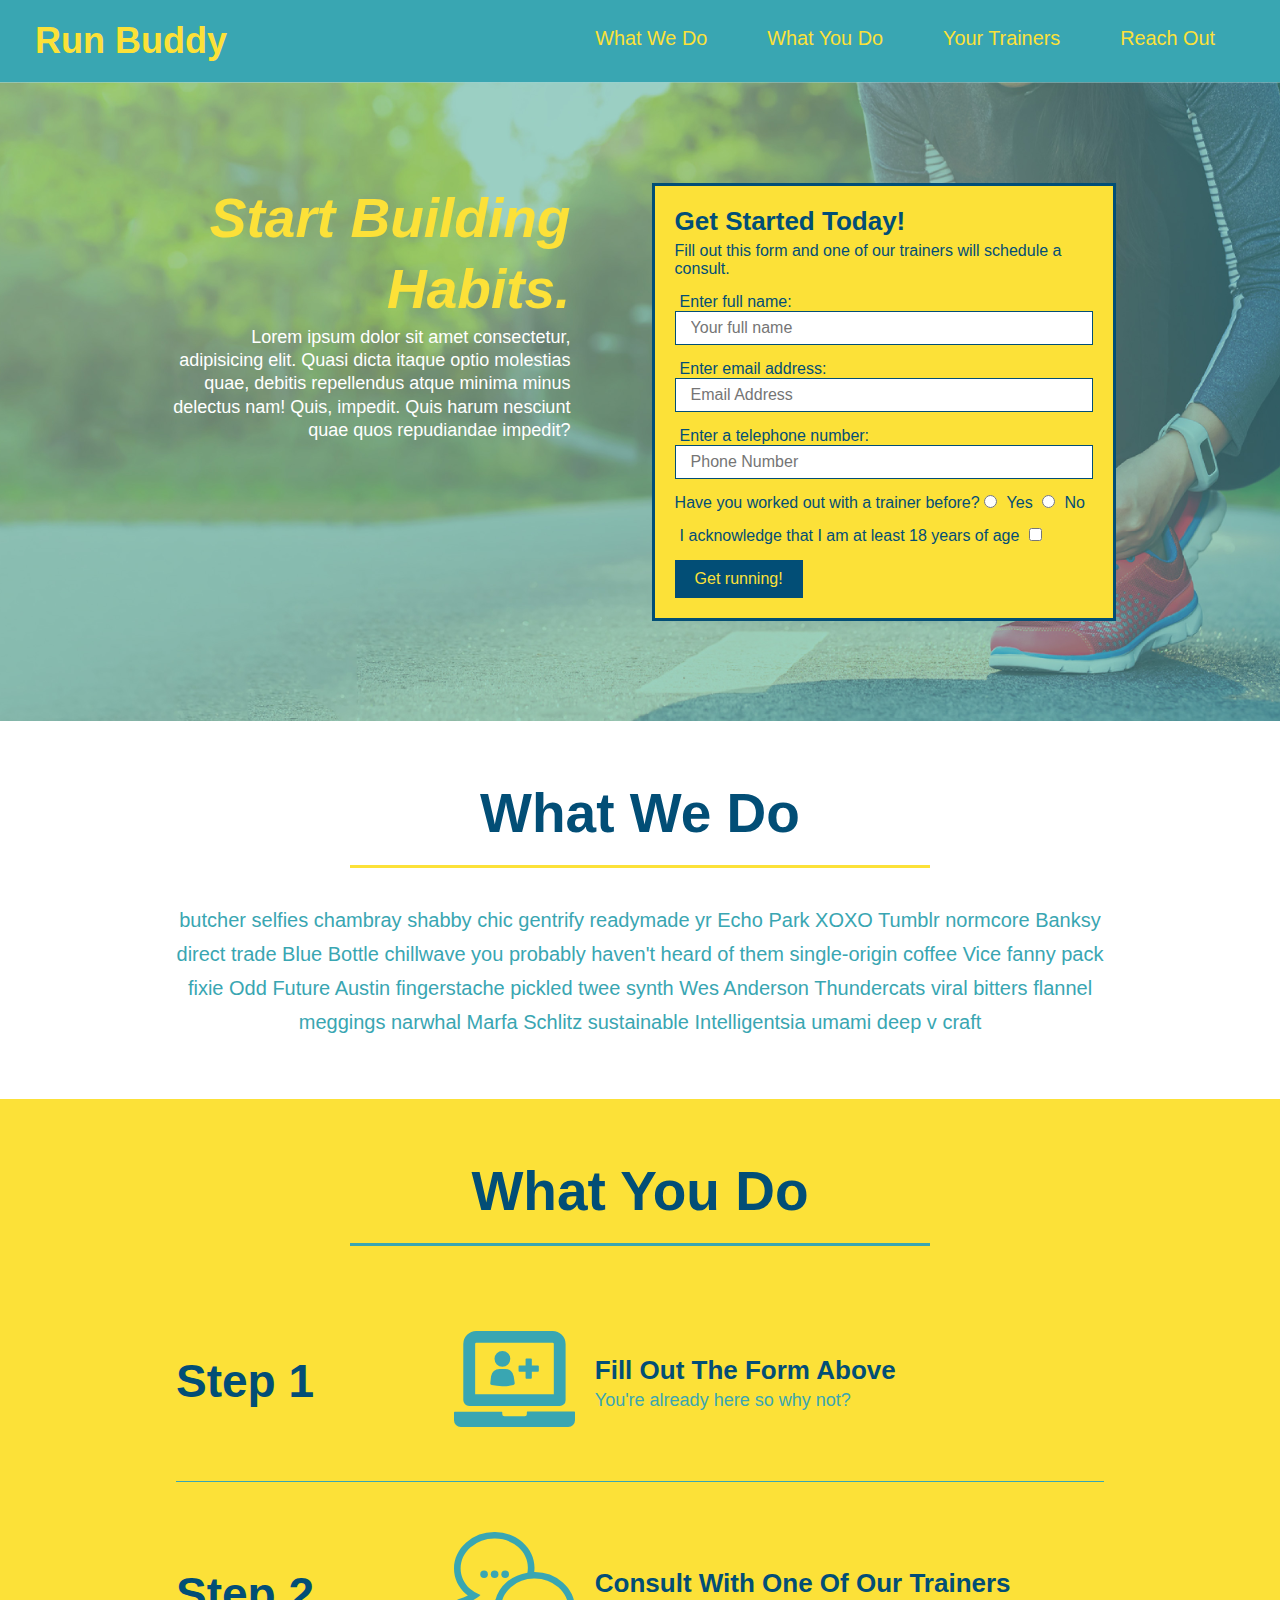
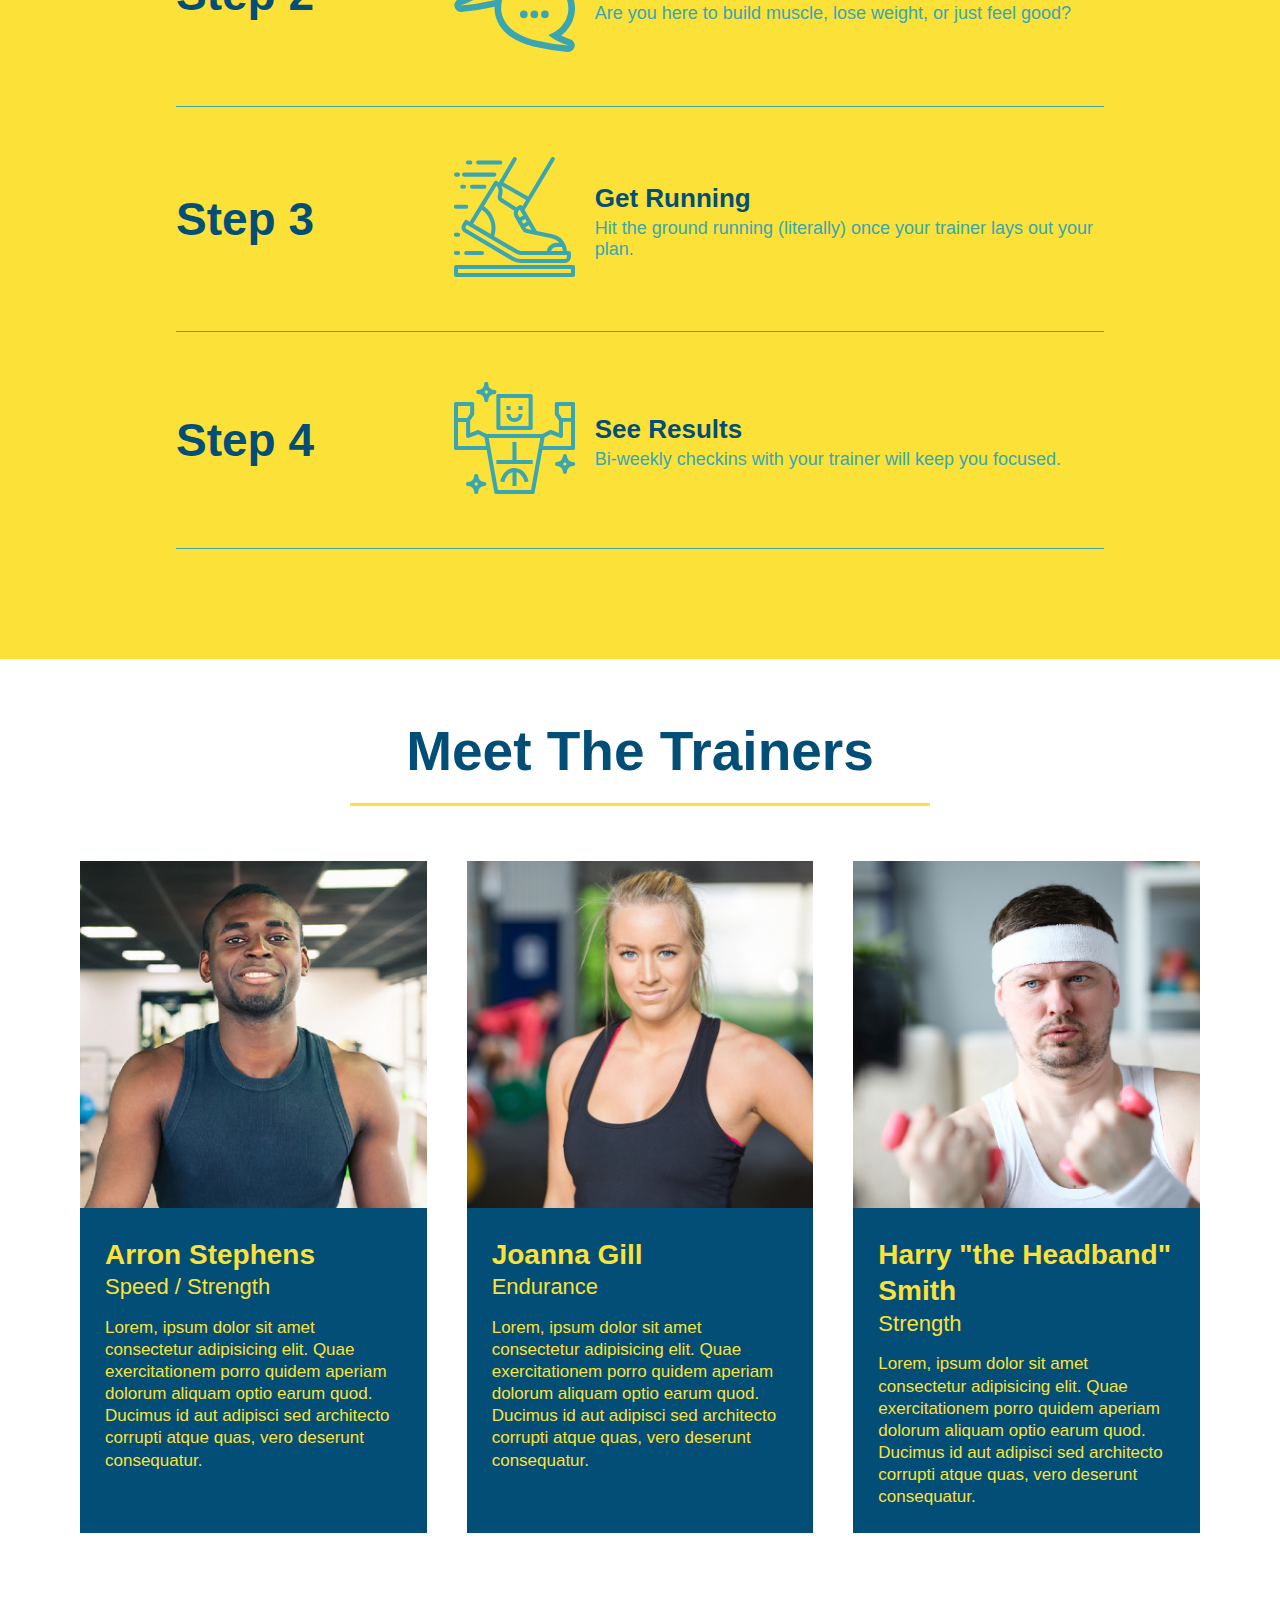
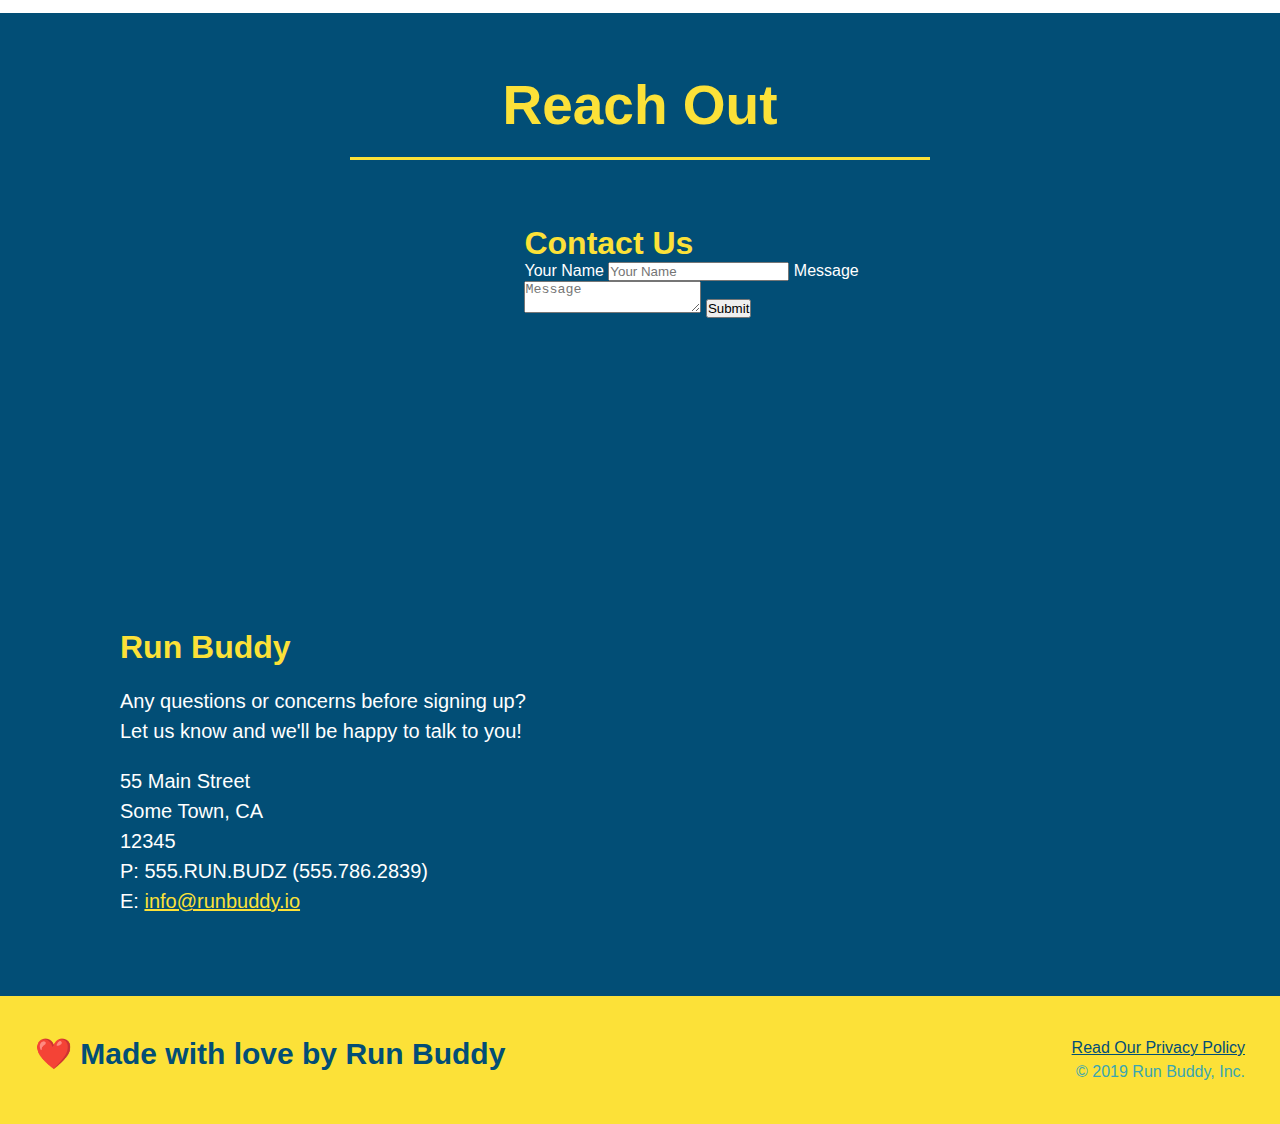
==== commit 03c1762a: "fixed trainers section" ====
--- a/docs/index.html
+++ b/docs/index.html
@@ -149,49 +149,51 @@
         </section>
 
         <!--Trainers section-->
-        <section id="your-trainers" class="trainers">
+        <section id="your-trainers">
             <div class="flex-row">
                 <h2 class="section-title primary-border">Meet The Trainers</h2>
             </div>
 
-            <article class="trainer">
-                <img src="./assets/images/trainer-1.jpg" alt="Arron Stephens in his workout clothes, ready to pump iron" />
-                <div class="trainer-bio text-left">
-                    <h3>Arron Stephens</h3>
-                    <h4>Speed / Strength</h4>
-                    <p>
-                        Lorem, ipsum dolor sit amet consectetur adipisicing elit. Quae exercitationem porro quidem 
-                        aperiam dolorum aliquam optio earum quod. Ducimus id aut adipisci sed architecto corrupti atque quas, 
-                        vero deserunt consequatur.
-                    </p>
-                </div>
-            </article>
-
-            <article class="trainer">
-                <div class="trainer-bio text-right">
-                    <h3>Joanna Gill</h3>
-                    <h4>Endurance</h4>
-                    <p>
-                        Lorem, ipsum dolor sit amet consectetur adipisicing elit. Quae exercitationem porro quidem 
-                        aperiam dolorum aliquam optio earum quod. Ducimus id aut adipisci sed architecto corrupti atque quas, 
-                        vero deserunt consequatur.
-                    </p>
-                </div>
-                <img src="./assets/images/trainer-2.jpg" alt="Joanna Gill cooling off after a workout" />
-            </article>
-
-            <article class="trainer">
-                <img src="./assets/images/trainer-3.jpg" alt="Harry Smith wearing a headband and lifting comically small pink weights" />
-                <div class="trainer-bio text-left">
-                    <h3>Harry "the Headband" Smith</h3>
-                    <h4>Strength</h4>
-                    <p>
-                        Lorem, ipsum dolor sit amet consectetur adipisicing elit. Quae exercitationem porro quidem 
-                        aperiam dolorum aliquam optio earum quod. Ducimus id aut adipisci sed architecto corrupti atque quas, 
-                        vero deserunt consequatur.
-                    </p>
-                </div>
-            </article>
+            <div class="trainers">
+                <article class="trainer">
+                    <img src="./assets/images/trainer-1.jpg" alt="Arron Stephens in his workout clothes, ready to pump iron" />
+                    <div class="trainer-bio">
+                        <h3 class="trainer-name">Arron Stephens</h3>
+                        <h4 class="trainer-role">Speed / Strength</h4>
+                        <p>
+                            Lorem, ipsum dolor sit amet consectetur adipisicing elit. Quae exercitationem porro quidem 
+                            aperiam dolorum aliquam optio earum quod. Ducimus id aut adipisci sed architecto corrupti atque quas, 
+                            vero deserunt consequatur.
+                        </p>
+                    </div>
+                </article>
+
+                <article class="trainer">
+                    <img src="./assets/images/trainer-2.jpg" alt="Joanna Gill cooling off after a workout" />
+                    <div class="trainer-bio">
+                        <h3 class="trainer-name">Joanna Gill</h3>
+                        <h4 class="trainer-role">Endurance</h4>
+                        <p>
+                            Lorem, ipsum dolor sit amet consectetur adipisicing elit. Quae exercitationem porro quidem 
+                            aperiam dolorum aliquam optio earum quod. Ducimus id aut adipisci sed architecto corrupti atque quas, 
+                            vero deserunt consequatur.
+                        </p>
+                    </div>
+                </article>
+
+                <article class="trainer">
+                    <img src="./assets/images/trainer-3.jpg" alt="Harry Smith wearing a headband and lifting comically small pink weights" />
+                    <div class="trainer-bio">
+                        <h3 class="trainer-name">Harry "the Headband" Smith</h3>
+                        <h4 class="trainer-role">Strength</h4>
+                        <p>
+                            Lorem, ipsum dolor sit amet consectetur adipisicing elit. Quae exercitationem porro quidem 
+                            aperiam dolorum aliquam optio earum quod. Ducimus id aut adipisci sed architecto corrupti atque quas, 
+                            vero deserunt consequatur.
+                        </p>
+                    </div>
+                </article>
+            </div>
         </section>
 
         <!--Reach out section-->
--- a/docs/assets/css/style.css
+++ b/docs/assets/css/style.css
@@ -223,38 +223,41 @@
   }
   
   /* Trainers */
+  .trainers {
+    display: flex;
+    width: 100%;
+    margin: 0 auto;
+    flex-wrap: wrap;
+    justify-content: space-around;
+  }
 
  .trainer {
-   width: 900px;
-   margin: 0 auto 30px auto;
+   margin: 20px;
    background: #024e76;
    color: #fce138;
-   overflow: auto;
+   flex: 1;
  }
  .trainer img {
-   float: left;
-   width: 35%;
+   width: 100%;
  }
  .trainer-bio {
-   float: left;
-   width: 65%;
-   padding: 35px;
+   padding: 25px;
+   line-height: 1.3;
  }
 
  .trainer-bio h3 {
-    font-size: 32px;
-    margin-bottom: 8px;
+    font-size: 28px;
+   
  }
 
  .trainer-bio h4 {
     font-weight: lighter;
-    font-size: 26px;
-    margin-bottom: 25px;
+    font-size: 22px;
+    margin-bottom: 15px;
  }
 
  .trainer-bio p {
     font-size: 17px;
-    line-height: 1.3;
 }
 
  /* Contact info section */
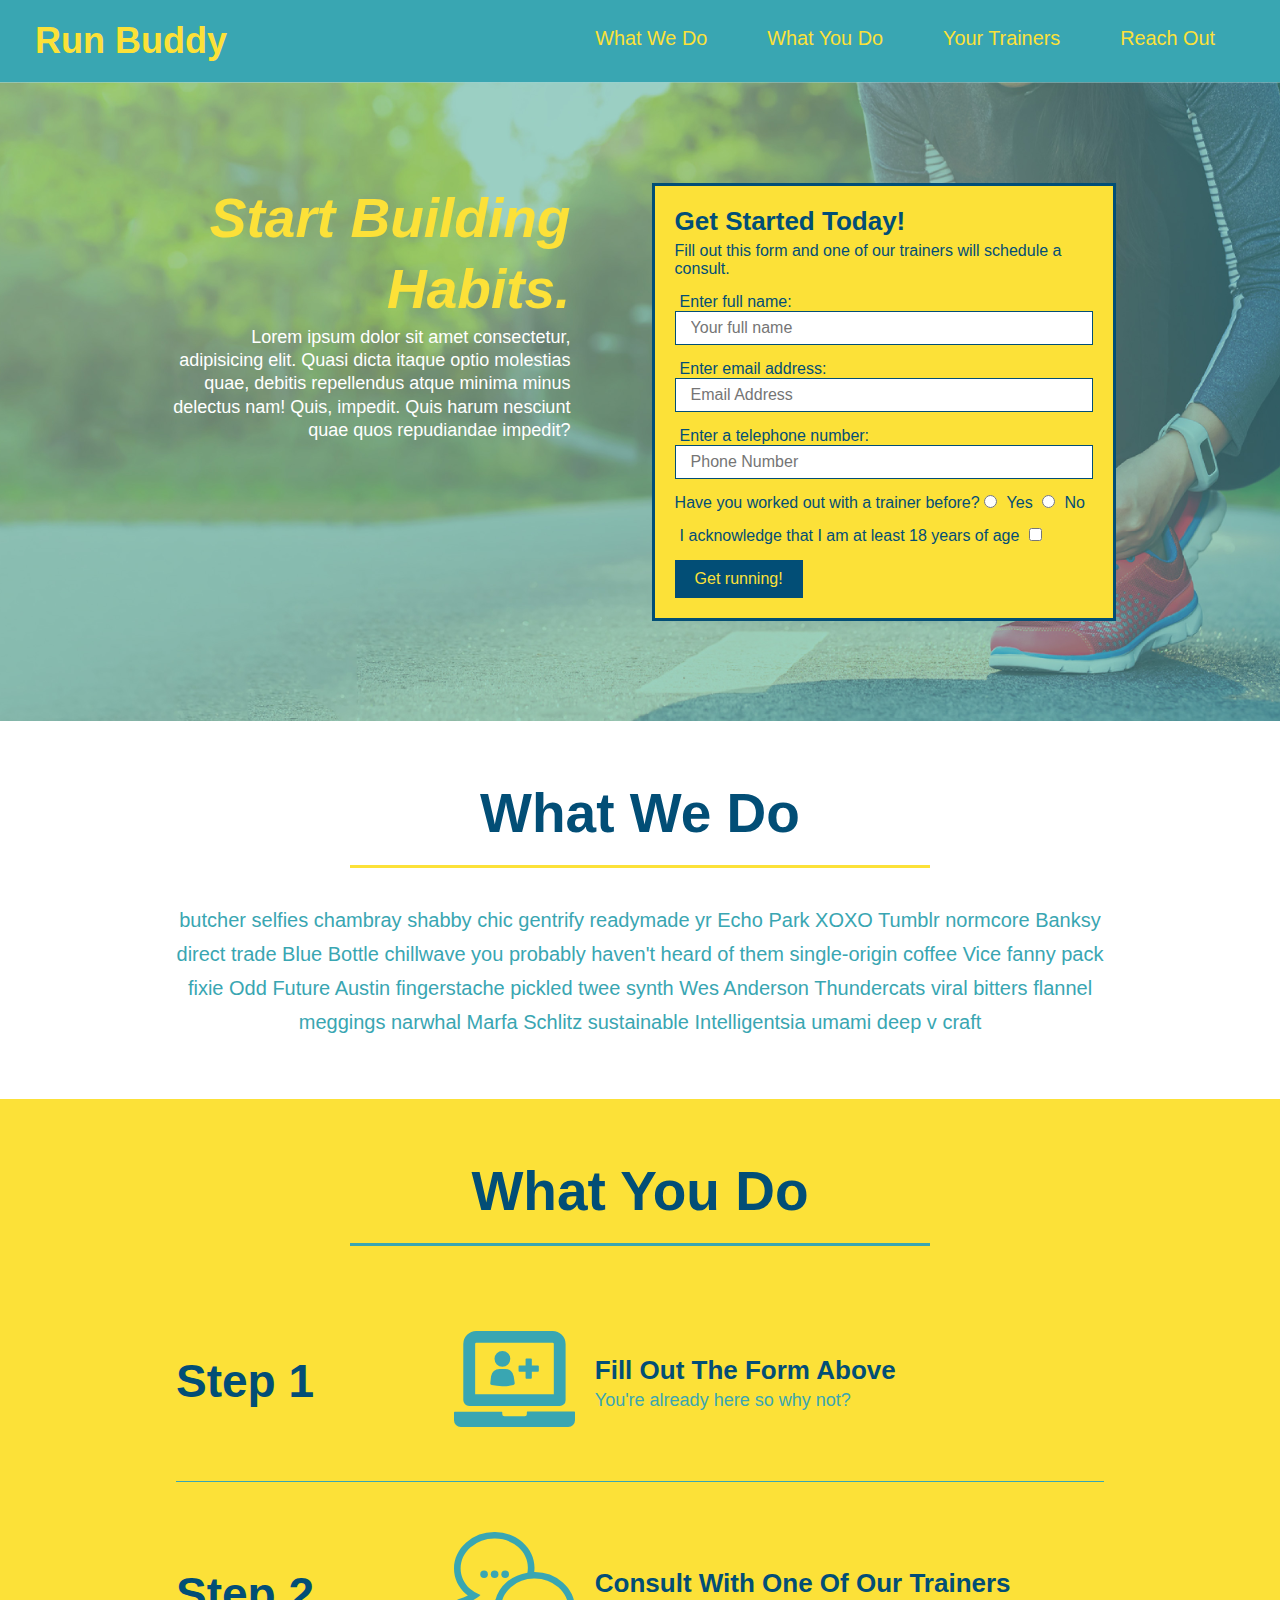
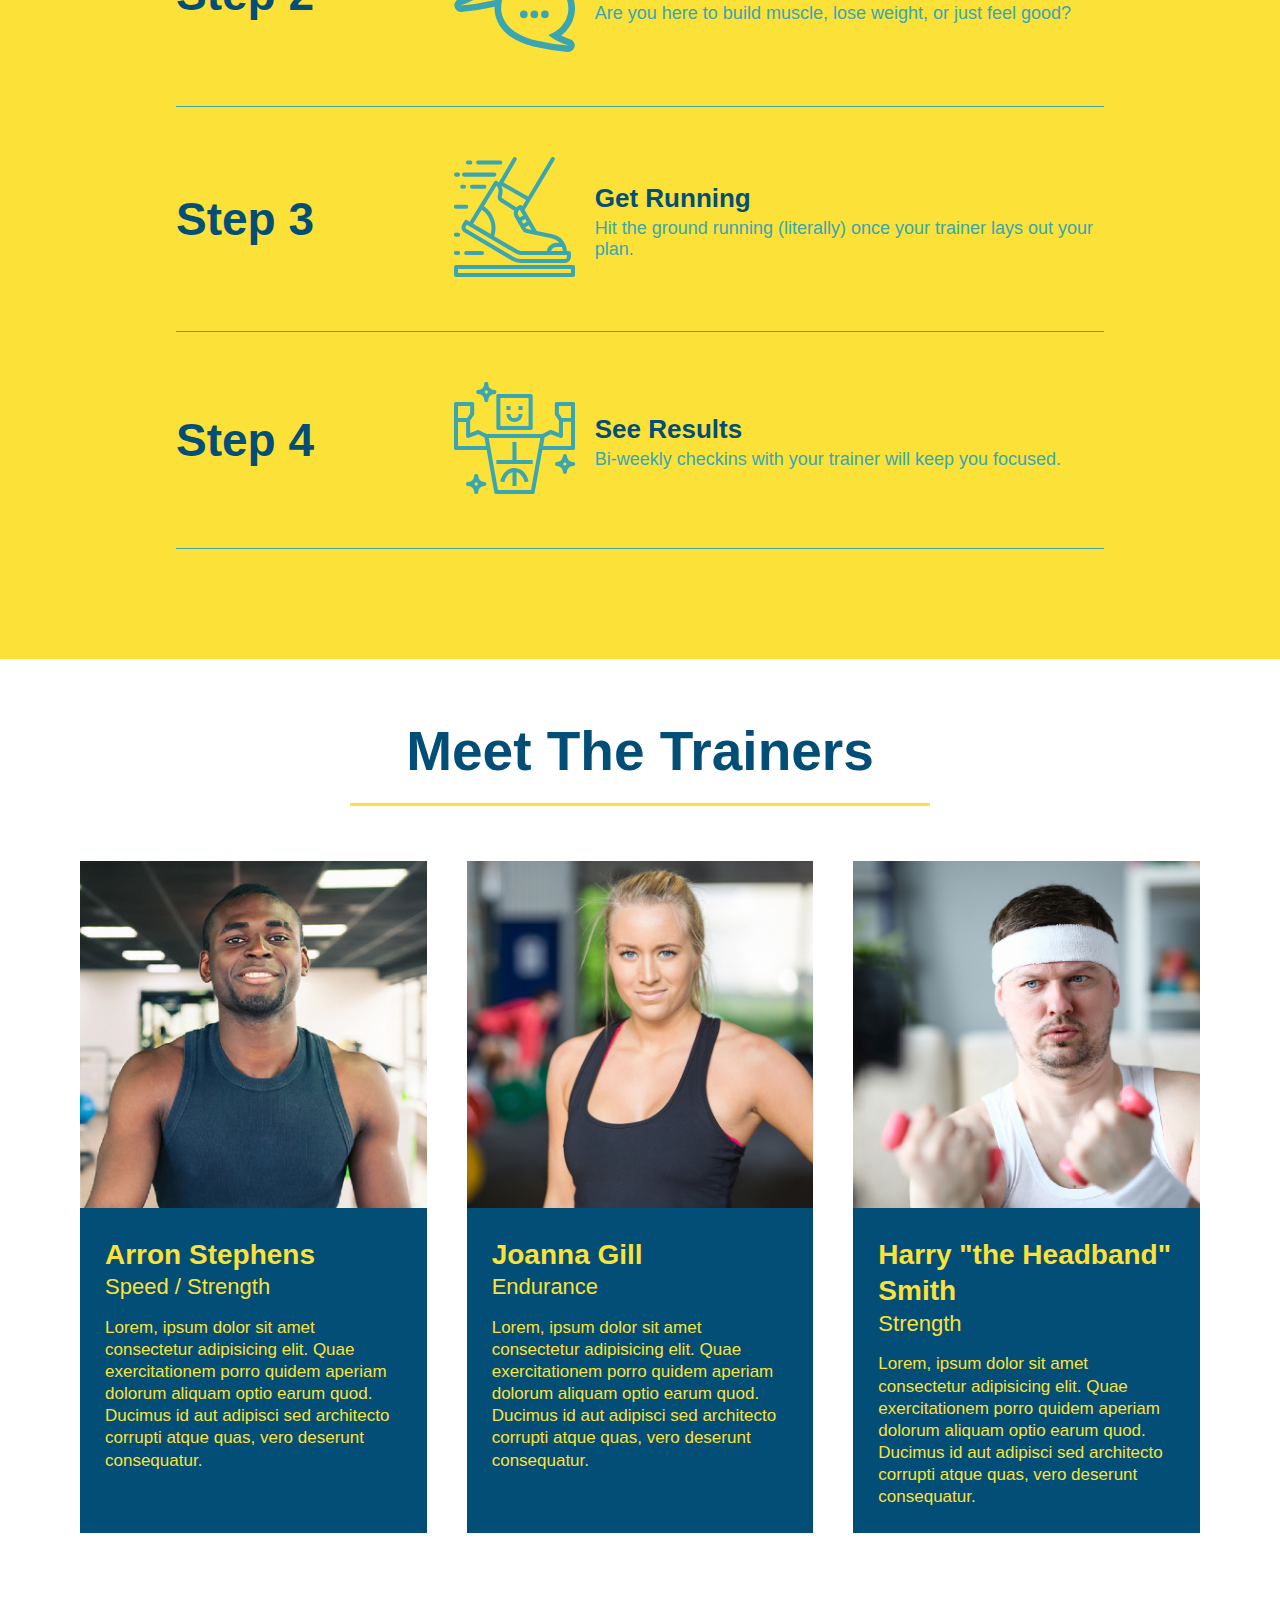
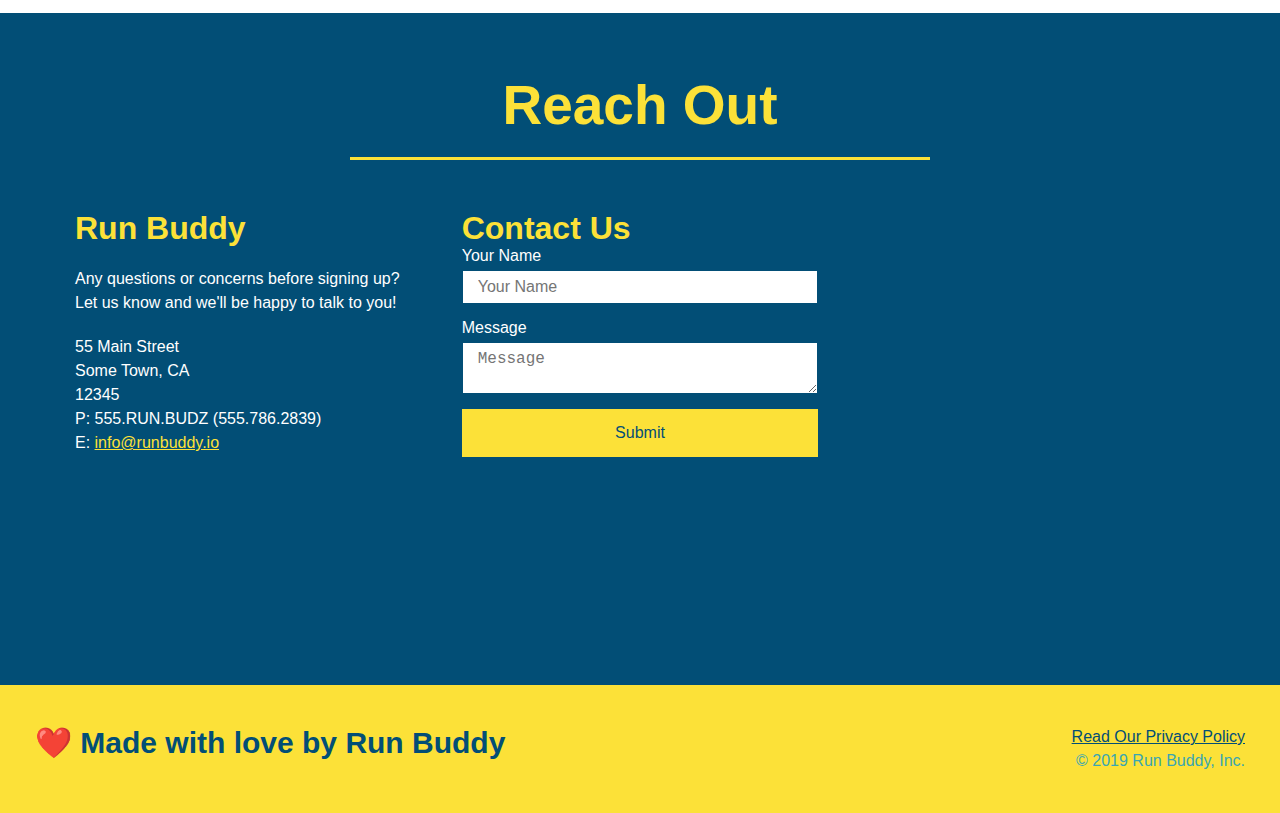
==== commit 19c45b65: "finished contact section" ====
--- a/docs/index.html
+++ b/docs/index.html
@@ -200,25 +200,6 @@
         <section id="reach-out" class="contact">
             <h2 class="section-title primary-border">Reach Out</h2>
             <div class="contact-info">
-                <iframe src="https://www.google.com/maps/embed?pb=!1m18!1m12!1m3!1d3147.1079747227936!2d-120.42364418397035!3d37.92790791110593!2m3!1f0!2f0!3f0!3m2!1i1024!2i768!4f13.1!3m3!1m2!1s0x8090c49129b6ac57%3A0xb56c7eb95a2cd8bd!2sMain%20St%2C%20California%2095327!5e0!3m2!1sen!2sus!4v1616426329495!5m2!1sen!2sus" 
-                    style="border:0;" 
-                    allowfullscreen="" 
-                    loading="lazy">
-                </iframe>
-                
-                <div class="contact-form">
-                    <h3>Contact Us</h3>
-                    <form>
-                       <label for="contact-name">Your Name</label>
-                       <input type="text" id="contact-name" placeholder="Your Name" />
-                  
-                       <label for="contact-message">Message</label>
-                       <textarea id="contact-message" placeholder="Message"></textarea>
-                  
-                       <button type="submit">Submit</button>
-                      </form>
-                </div>
-
                 <div>
                     <h3>Run Buddy</h3>
                     <p>
@@ -235,6 +216,25 @@
                         
                     </address>
                 </div>
+
+                <div class="contact-form">
+                    <h3>Contact Us</h3>
+                    <form>
+                       <label for="contact-name">Your Name</label>
+                       <input type="text" id="contact-name" placeholder="Your Name" />
+                  
+                       <label for="contact-message">Message</label>
+                       <textarea id="contact-message" placeholder="Message"></textarea>
+                  
+                       <button type="submit">Submit</button>
+                      </form>
+                </div>
+
+                <iframe src="https://www.google.com/maps/embed?pb=!1m18!1m12!1m3!1d3147.1079747227936!2d-120.42364418397035!3d37.92790791110593!2m3!1f0!2f0!3f0!3m2!1i1024!2i768!4f13.1!3m3!1m2!1s0x8090c49129b6ac57%3A0xb56c7eb95a2cd8bd!2sMain%20St%2C%20California%2095327!5e0!3m2!1sen!2sus!4v1616426329495!5m2!1sen!2sus" 
+                    style="border:0;" 
+                    allowfullscreen="" 
+                    loading="lazy">
+                </iframe>
             </div>
         </section>
 
--- a/docs/assets/css/style.css
+++ b/docs/assets/css/style.css
@@ -265,22 +265,29 @@
   background-color: #024e76;
   
 }
+ 
+/* Contact section flexbox values */
+.contact-info {
+  display: flex;
+  justify-content: space-between;
+  flex-wrap: wrap;
+}
+
+.contact-info > * {
+  flex: 1;
+  margin: 15px;
+}
 
 .contact h2 {
   color: #fce138;
 }
-
+ /* Contact section map */
 .contact-info iframe {
   height: 400px;
-  width: 400px;
 }
 
 .contact-info div {
-  width: 410px;
-  display: inline-block;
-  vertical-align: top;
-  text-align: left;
-  margin: 30px 0 0 60px;
+  
   color:white;
 }
 
@@ -292,13 +299,36 @@
 .contact-info p, .contact-info address {
   margin: 20px 0;
   line-height: 1.5;
-  font-size: 20px;
+  font-size: 16px;
   font-style: normal;
 }
 
 .contact-info a {
   color: #fce138;
 }
+
+/* Contact section form */
+.contact-form input, .contact-form textarea {
+  border: 1px solid #024e76;
+  display: block;
+  padding: 7px 15px;
+  font-size: 16px;
+  color: #024e76;
+  width: 100%;
+  margin-bottom: 15px;
+  margin-top: 5px;
+}
+
+.contact-form button {
+  width: 100%;
+  border: none;
+  background: #fce138;
+  color: #024e76;
+  text-align: center;
+  padding: 15px 0;
+  font-size: 16px;
+}
+
 
 /* Text align */
  .text-left {
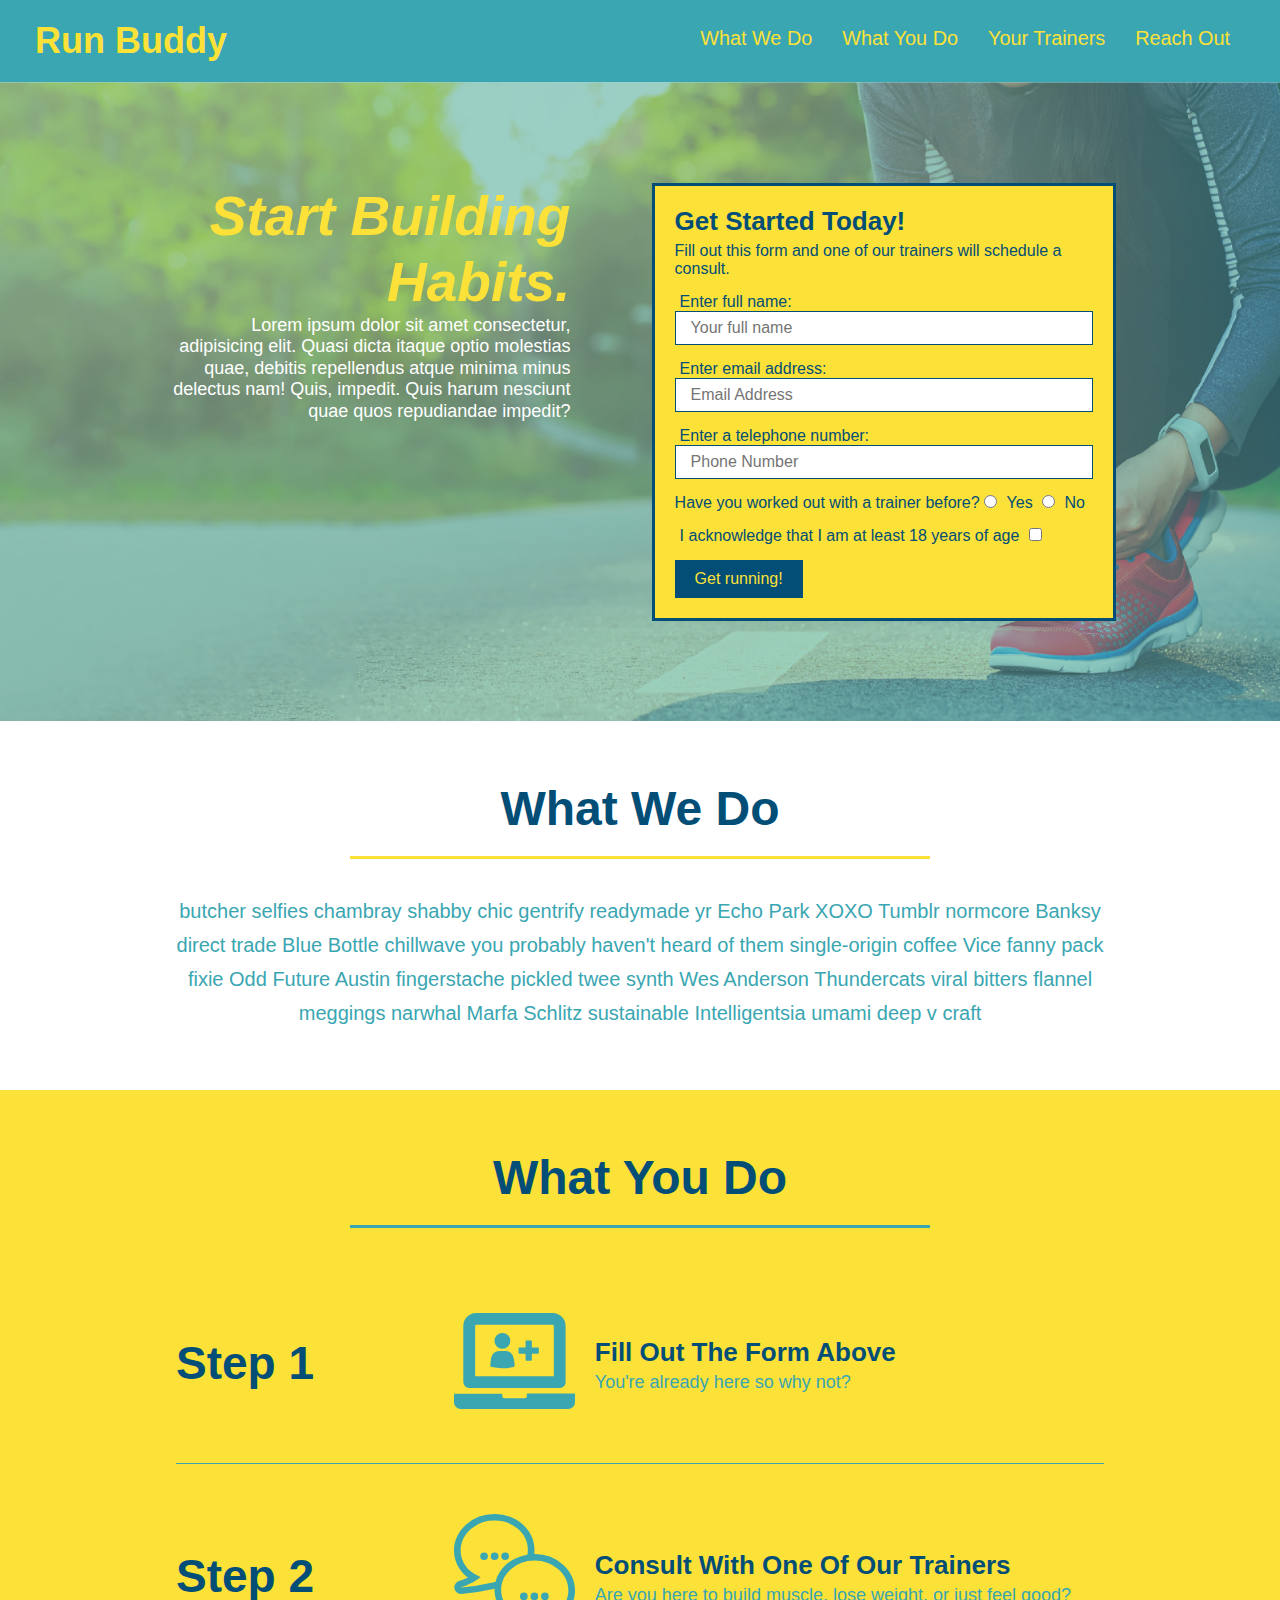
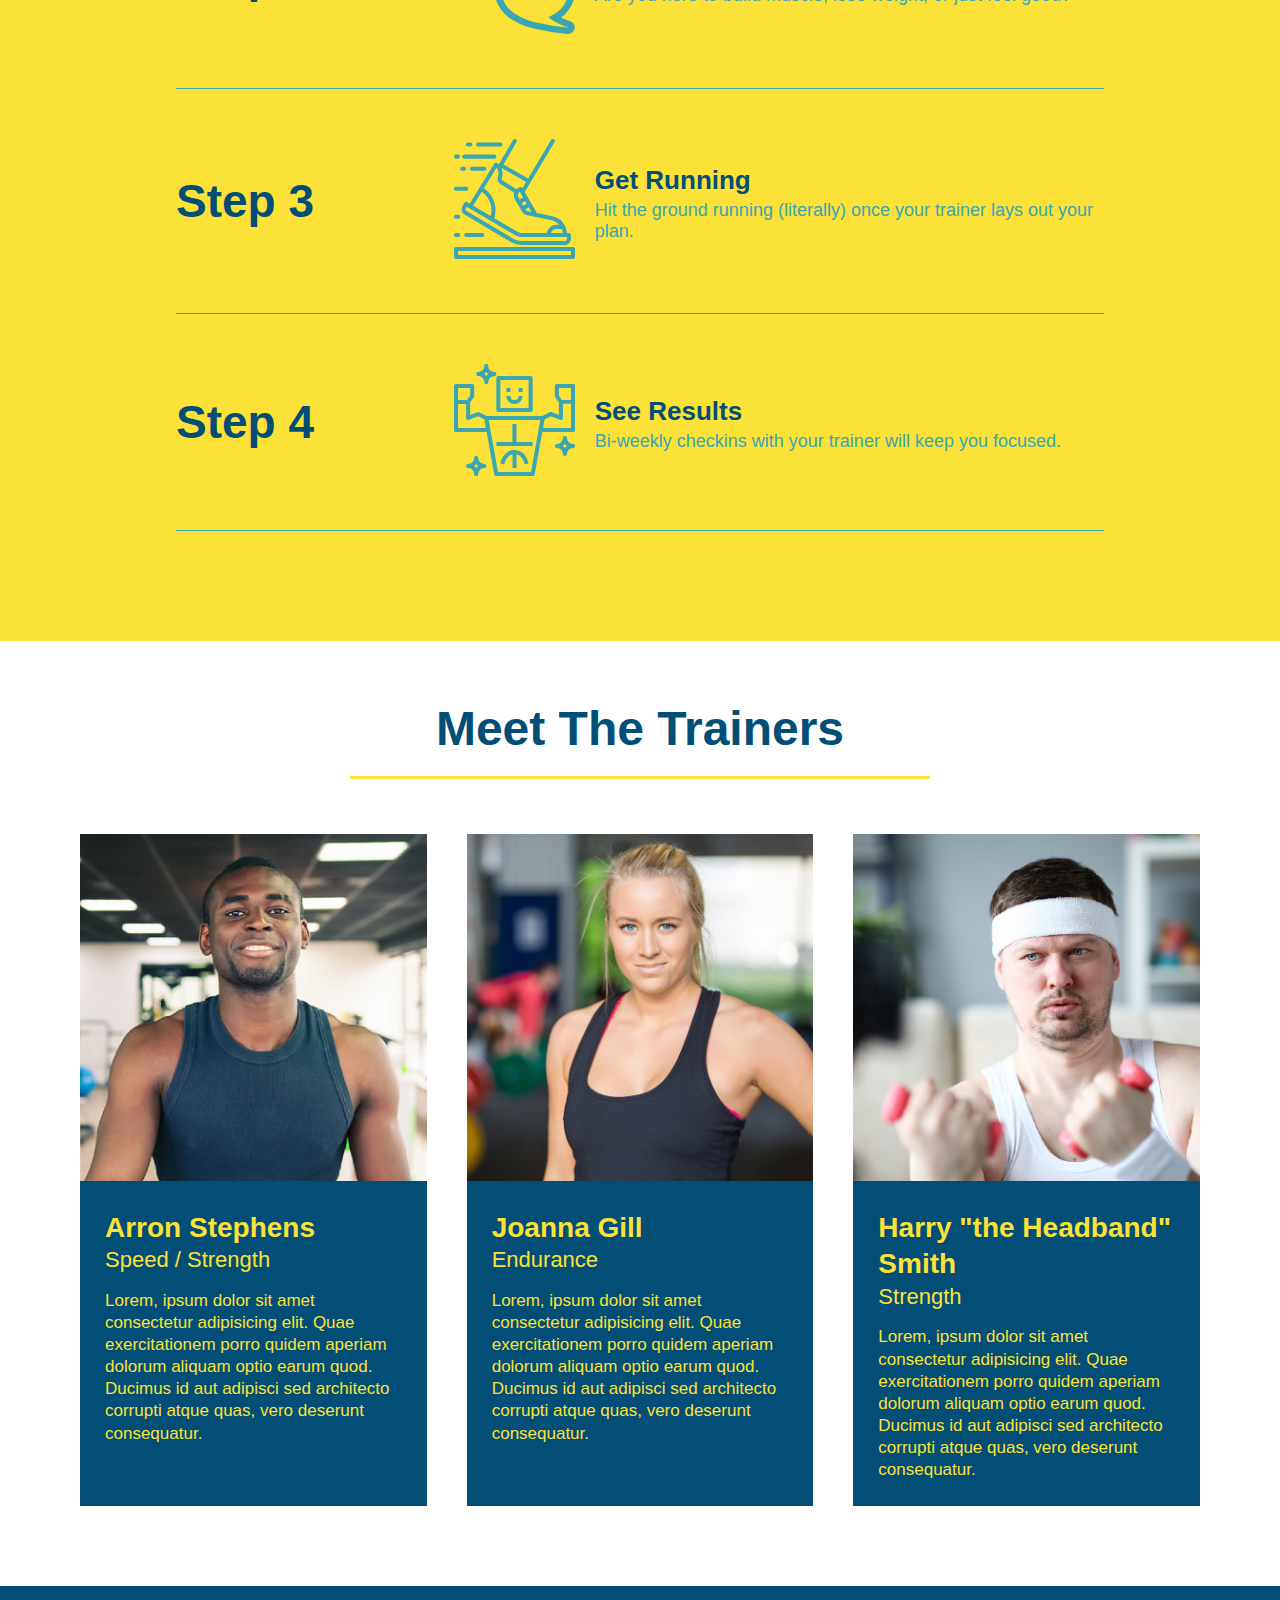
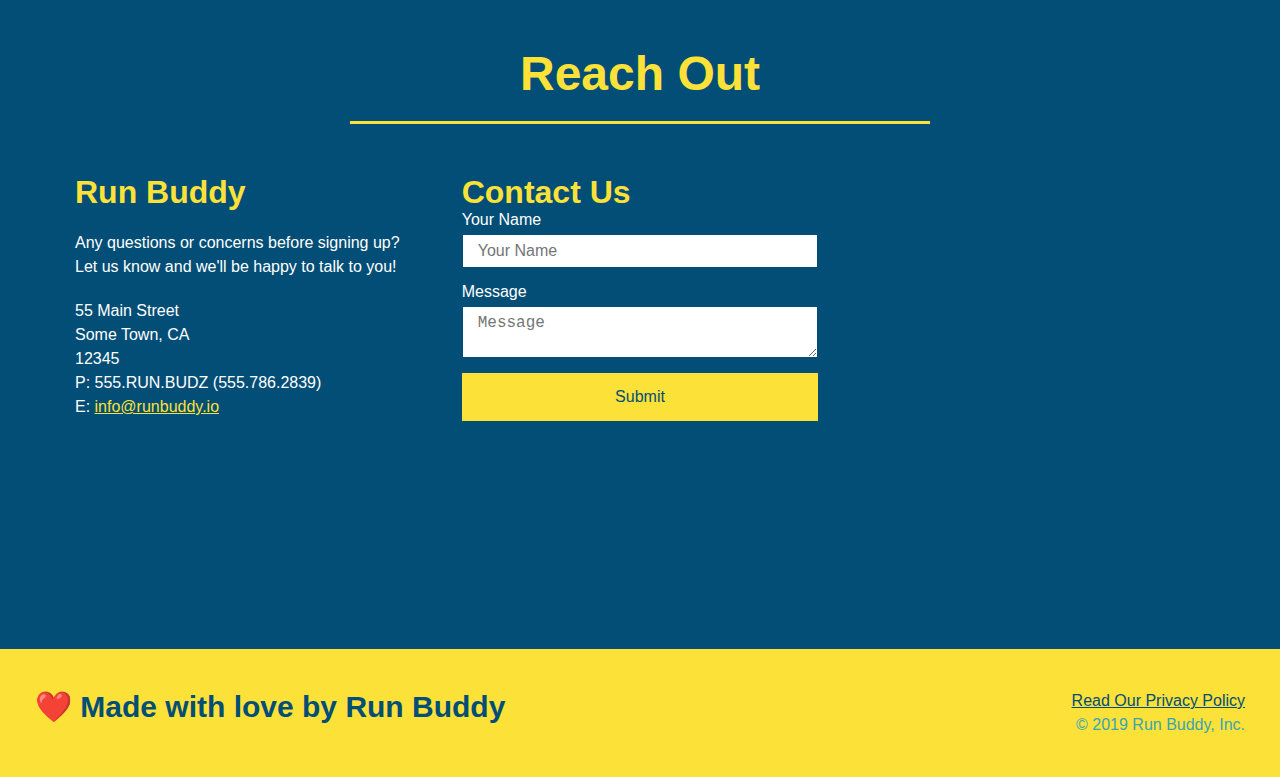
==== commit dbe9c63c: "began writing media queries" ====
--- a/docs/index.html
+++ b/docs/index.html
@@ -4,6 +4,7 @@
         <meta charset="UTF-8" />
         <title>Run Buddy</title>
         <link rel= "stylesheet" href="./assets/css/style.css" />
+        <meta name="viewport" content="width=device-width, initial-scale=1.0" />
     </head>
 
     <body>
--- a/docs/assets/css/style.css
+++ b/docs/assets/css/style.css
@@ -42,7 +42,7 @@
       list-style: none;
   }
   header nav ul li a {
-      margin: 0 30px;
+      padding: 10px 15px;
       font-weight: lighter;
       font-size: 1.55vw;
   }
@@ -83,6 +83,7 @@
       display: flex;
       justify-content: center;
       flex-wrap: wrap;
+      align-items: flex-start;
   }
 
   /* Call to Action */
@@ -92,7 +93,7 @@
     margin: 3.5%;
     color: #fff;
     font-size: 18px;
-    line-height: 1.3;
+    line-height: 1.2;
   }
 
   .hero-cta h2 {
@@ -141,7 +142,7 @@
 
   /* General section rules */
   .section-title {
-    font-size: 55px;
+    font-size: 48px;
     color: #024e76;
     border-bottom: 3px solid;
     padding-bottom: 20px;
@@ -340,4 +341,30 @@
 
  .flex-row {
    display: flex;
- }+ }
+
+ /* Media Queries */ 
+
+ /* MEDIA QUERY FOR SMALLER DESKTOP SCREENS AND SMALLER */
+@media screen and (max-width: 980px) {
+  header h1 a {
+    /* this will be applied on any screen smaller than 980px */
+    color: tomato;
+  }
+}
+
+/* MEDIA QUERY FOR TABLETS AND SMALLER */
+@media screen and (max-width: 768px) {
+  header h1 {
+    /* this will be applied on any screen between 768px and 575px */
+    font-size: 80px;
+  }
+}
+
+/* MEDIA QUERY FOR MOBILE PHONES AND SMALLER */
+@media screen and (max-width: 575px) {
+  header h1 {
+    /* this will be applied on any screen smaller than 575px */
+    font-size: 100px;
+  }
+}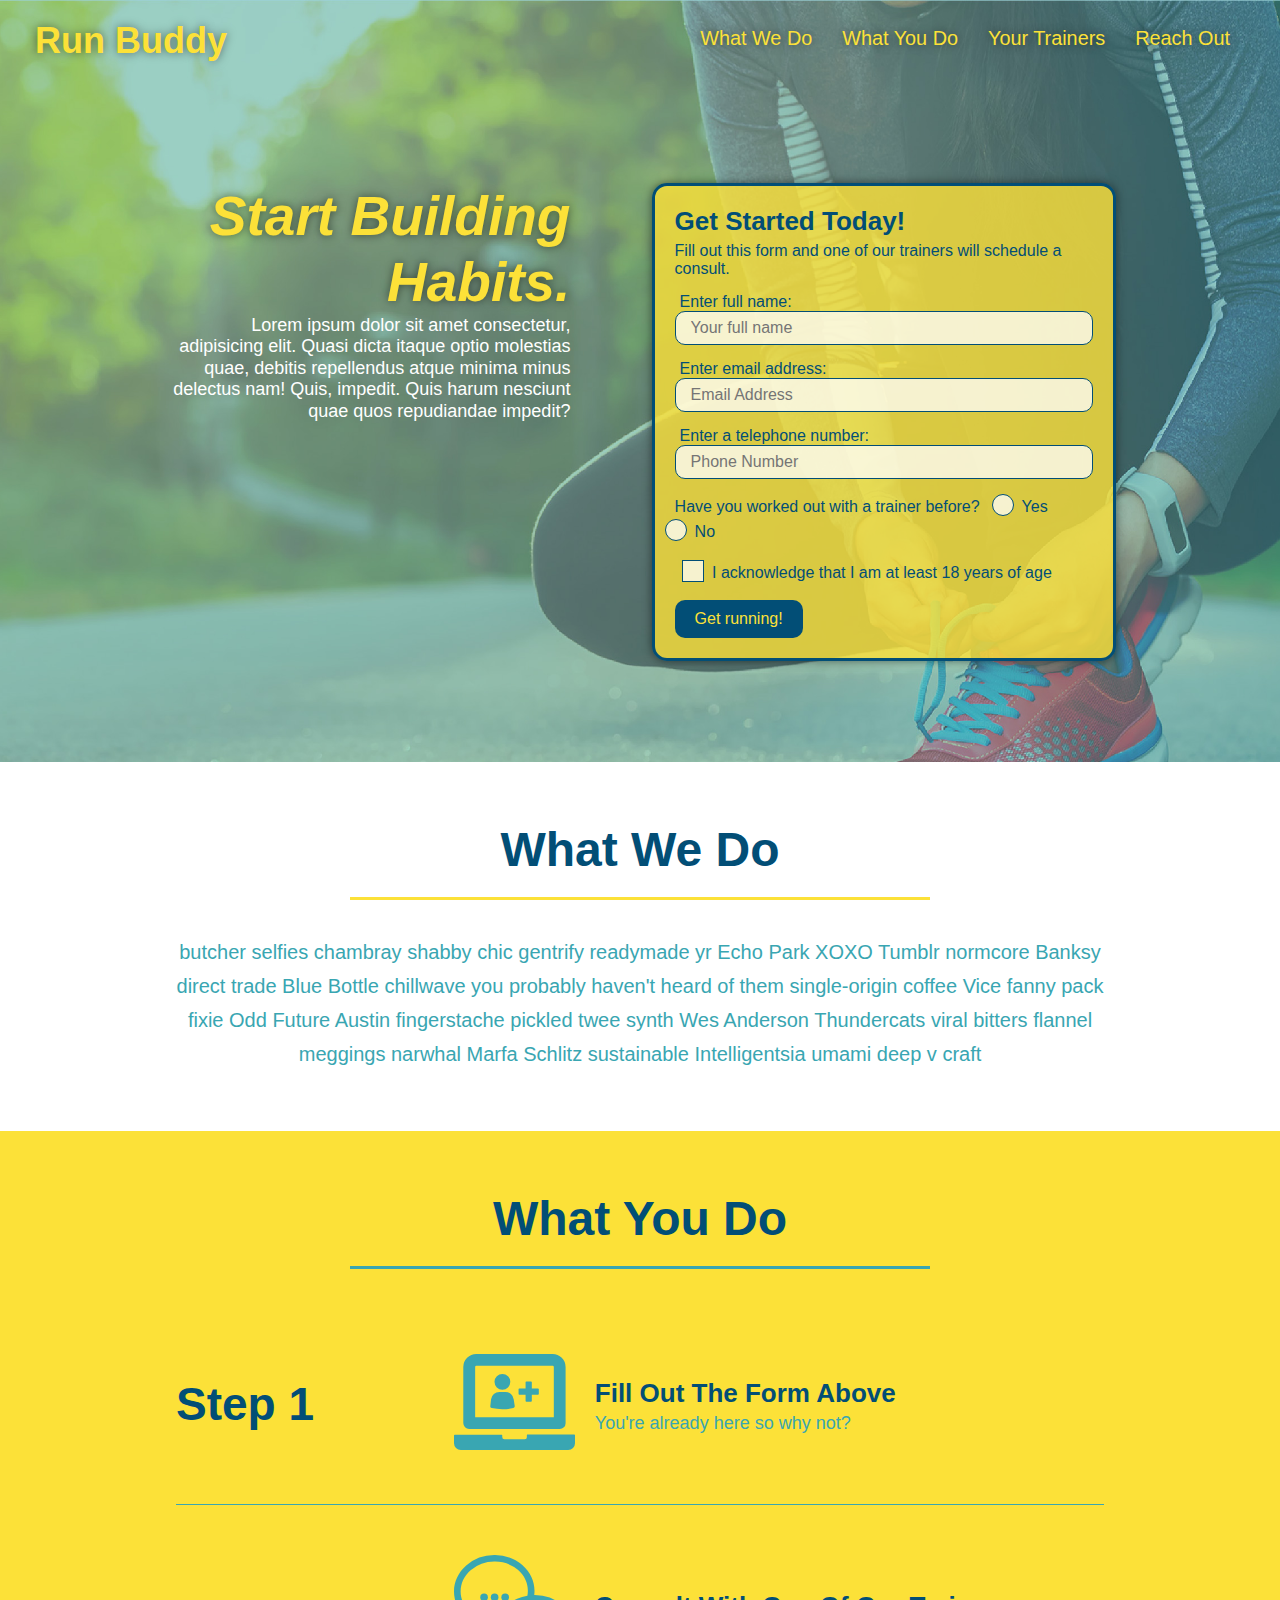
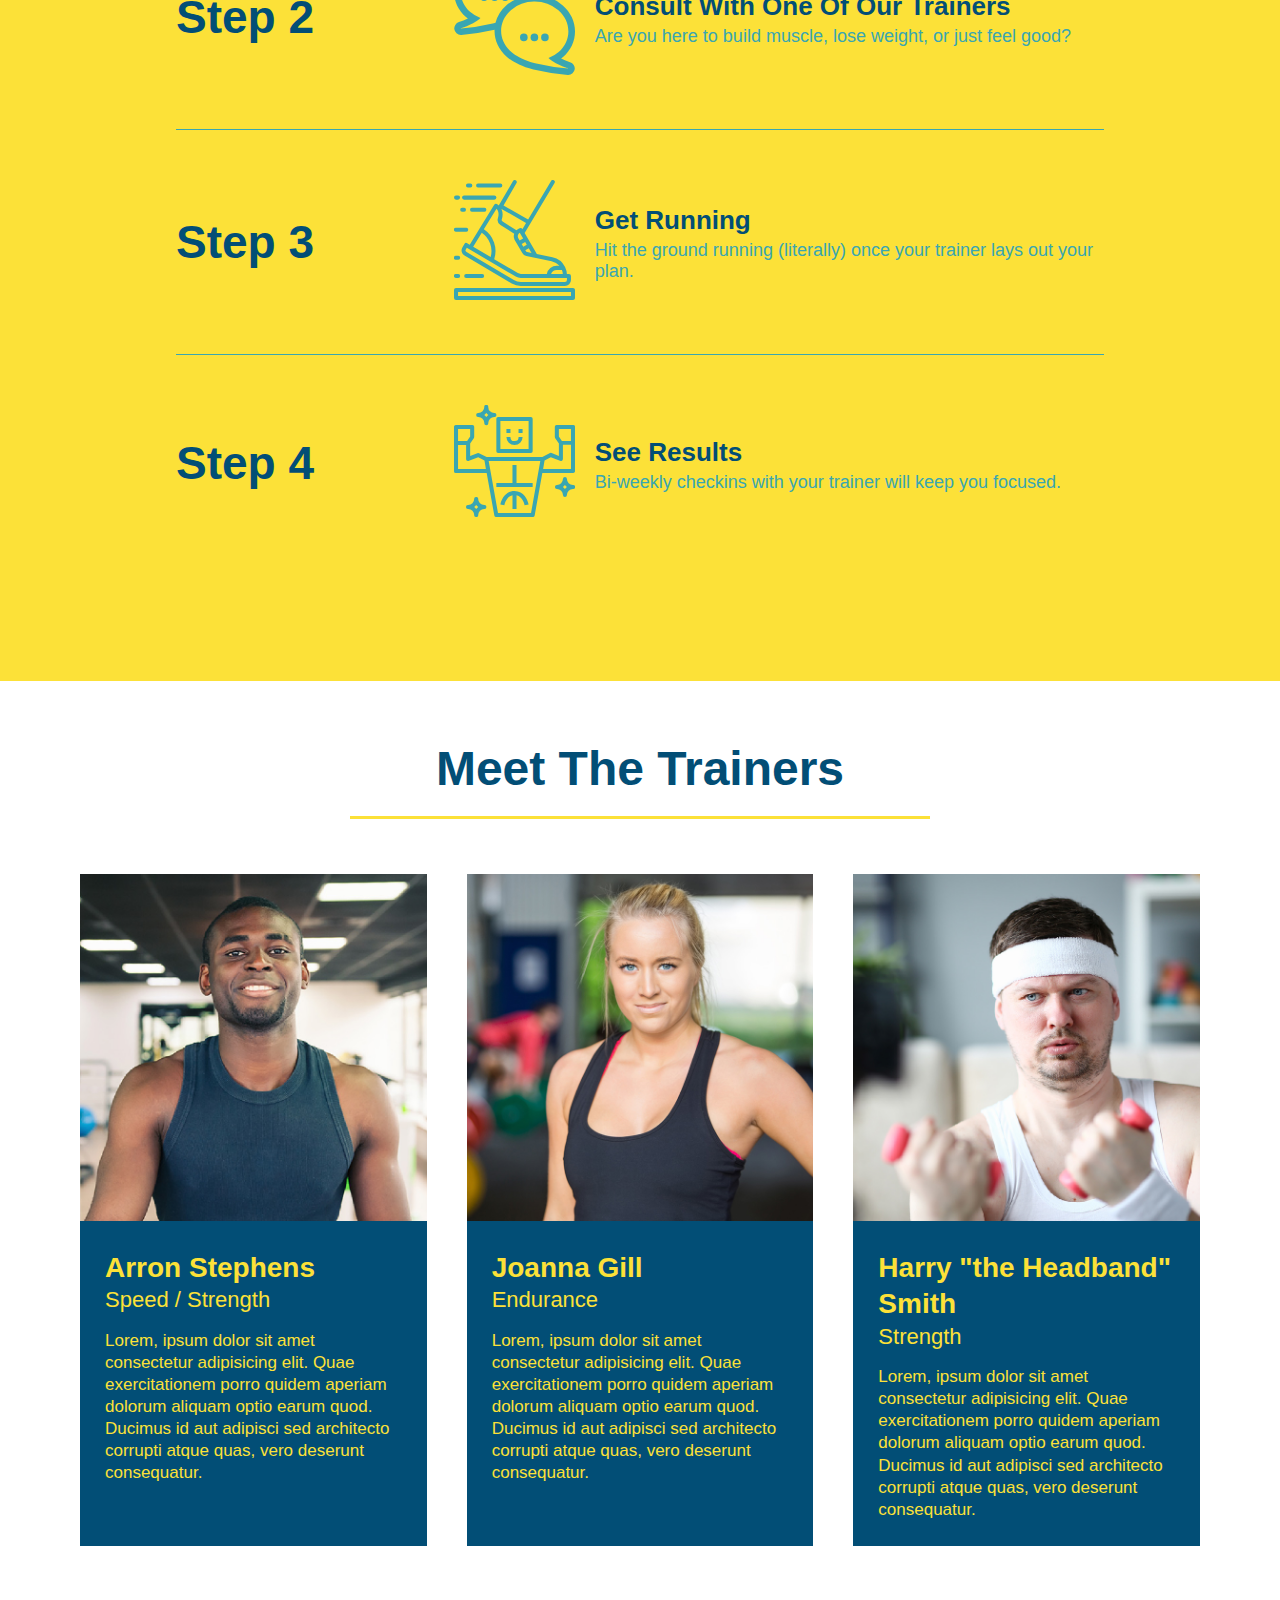
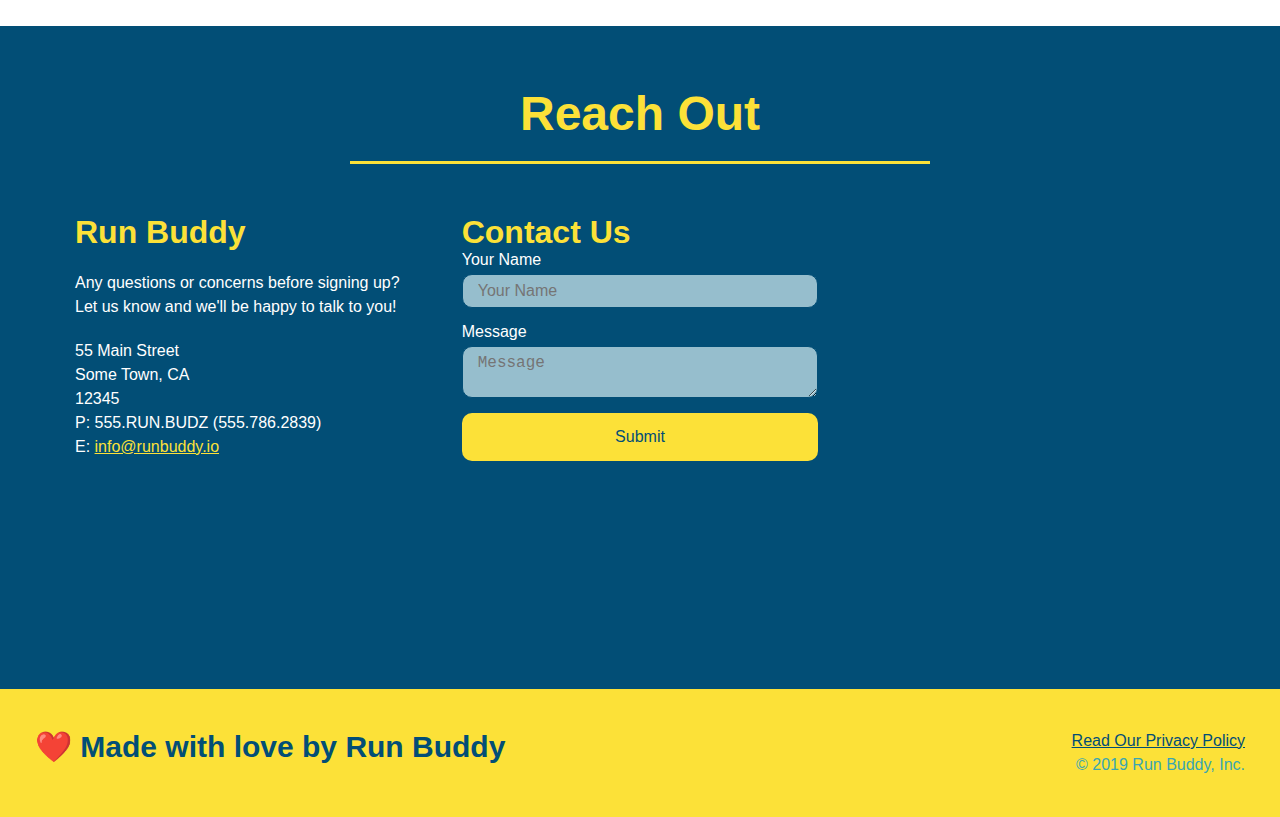
==== commit 9d216a2e: "final css touches" ====
--- a/docs/index.html
+++ b/docs/index.html
@@ -58,15 +58,22 @@
                     <!--Trainer-->
                     <p>
                         Have you worked out with a trainer before?
-                        <input type="radio" name="trainer-confirm" id="trainer-yes" />
-                        <label for="trainer-yes">Yes</label>
-                        <input type="radio" name="trainer-confirm" id="trainer-no" />
-                        <label for="trainer-no">No</label>
+                        <span class="radio-wrapper">
+                            <input type="radio" name="trainer-confirm" id="trainer-yes" />
+                            <label for="trainer-yes">Yes</label>
+                        </span>
+                        <span class="radio-wrapper">
+                            <input type="radio" name="trainer-confirm" id="trainer-no" />
+                            <label for="trainer-no">No</label>
+                        </span>
                     </p>
                     <!--age-->
                     <p>
-                        <label for="checkbox">I acknowledge that I am at least 18 years of age</label>
-                        <input type="checkbox" name="age-confirm" id="checkbox" />
+                        <span class="checkbox-wrapper">
+                            <input type="checkbox" name="age-confirm" id="checkbox" />
+                            <label for="checkbox">I acknowledge that I am at least 18 years of age</label>
+                        </span>
+                        
                     </p>
                     <button type="submit">Get running!</button>
                 </form>
--- a/docs/assets/css/style.css
+++ b/docs/assets/css/style.css
@@ -4,30 +4,45 @@
     box-sizing: border-box;
   }
 
+  :root {
+    --primary-color: #fce138;
+    --secondary-color: #024e76;
+    --tertiary-color: #39a6b2;
+  }
+
   body {
-      color: #39a6b2;
+      color: var(--tertiary-color);
       font-family: Helvetica, Arial, sans-serif;
   }
 
   /* header styles */
   header {
-      background-color: #39a6b2;
+      background-color: var(--tertiary-color);
       padding: 20px 35px;
       display: flex;
       flex-wrap: wrap;
-      justify-content: space-between
-      
+      justify-content: space-between;
+      position: -webkit-sticky;
+      position: sticky;
+      top: 0;
+      background-image: url("../images/hero-bg.jpg");
+      background-size: cover;
+      background-position: center;
+      background-attachment: fixed;
+      background-position: 80%;
+      z-index: 9999;
   }
   header h1 {
       font-weight: bold;
       font-size: 36px;
-      color: #fce138;
+      color: var(--primary-color);
       margin: 0;
+      text-shadow: 0 0 10px rgba(0, 0, 0, 0.5);
       
   }
  
   header a {
-      color: #fce138;
+      color: var(--primary-color);
       text-decoration: none;
   }
   header nav {
@@ -45,6 +60,14 @@
       padding: 10px 15px;
       font-weight: lighter;
       font-size: 1.55vw;
+      text-shadow: 0 0 10px rgba(0, 0, 0, 0.5);
+  }
+
+  header nav ul li a:hover {
+    background: var(--primary-color);
+    color: var(--secondary-color);
+    border-radius: 15px;
+    text-shadow: none;
   }
 
   /* Footer styles */
@@ -52,12 +75,12 @@
       display: flex;
       justify-content: space-between;
       flex-wrap: wrap;
-      background-color: #fce138;
+      background-color: var(--primary-color);
       width: 100%;
       padding: 40px 35px;
   }
   footer h2 {
-      color: #024e76;
+      color: var(--secondary-color);
       font-size: 30px;
       margin: 0;
   }
@@ -67,7 +90,7 @@
       text-align: right;
   }
   footer a {
-    color: #024e76;
+    color: var(--secondary-color);
   }
 
   /* Styling for the rest of the page below */
@@ -84,6 +107,8 @@
       justify-content: center;
       flex-wrap: wrap;
       align-items: flex-start;
+      background-attachment: fixed;
+      background-position: 80%;
   }
 
   /* Call to Action */
@@ -99,19 +124,22 @@
   .hero-cta h2 {
     font-style: italic;
     font-size: 55px;
-    color: #fce138;
+    color: var(--primary-color);
+    text-shadow: 0 0 10px rgba(0, 0, 0, 0.5);
   }
 
   /* Form styles */
   .hero-form {
-      background-color: #fce138;
-      color: #024e76;
+      background-color: rgba(252, 225, 56, 0.8);
+      color: var(--secondary-color);
       padding: 20px;
       border-style: solid;
       border-width: 3px;
-      border-color: #024e76;
+      border-color: var(--secondary-color);
       width: 40%;
       margin: 3.5%;
+      box-shadow: 0 0 10px rgba(0, 0, 0, 0.5);
+      border-radius: 15px;
   }
   .hero-form h3 {
     font-size: 26px;
@@ -121,29 +149,102 @@
     margin: 5px 0 15px 0;
   }
   .form-input {
-    border: 1px solid #024e76;
+    border: 1px solid var(--secondary-color);
     display: block;
     padding: 7px 15px;
     font-size: 16px;
-    color: #024e76;
+    color: var(--secondary-color);
     width: 100%;
     margin-bottom: 15px;
-  }
+    border-radius: 10px;
+    background-color: rgba(255,255,255, 0.75);
+  }
+
+  .form-input:focus {
+    background-color: rgba(255,255,255, 1);
+    outline: none;
+  }
+
   .hero-form label {
     margin: 0 5px;
   }
   .hero-form button {
-    color: #fce138;
-    background-color: #024e76;
+    color: var(--primary-color);
+    background-color: var(--secondary-color);
     padding: 10px 20px;
     font-size: 16px;
     border-style: none;
-  }
+    border-radius: 10px;
+  }
+
+  .hero-form button:hover {
+    background-color: var(--tertiary-color); 
+  }
+
+  .checkbox-wrapper input, .radio-wrapper input {
+    opacity: 0;
+  }
+
+  .checkbox-wrapper label, .radio-wrapper label {
+    position: relative;
+    left: 10px;
+    margin: 10px;
+    line-height: 1.6;
+  }
+
+  .checkbox-wrapper label::before, .radio-wrapper label::before {
+      content: " ";
+      height: 20px;
+      width: 20px;
+      background: rgba(255, 255, 255, 0.75);
+      border: 1px solid var(--secondary-color);
+      position: absolute;
+      top: -4px;
+      left: -30px;
+  }
+
+  .radio-wrapper label::before {
+      border-radius: 50%;
+  }
+
+  .radio-wrapper label::after {
+      content: " ";
+      width: 20px;
+      height: 20px;
+      border-radius: 50%;
+      background: var(--secondary-color);
+      position: absolute;
+      left: -29px;
+      top: -3px;
+      background-image: radial-gradient(circle, #39a6b2, var(--secondary-color));
+  }
+
+  .checkbox-wrapper label::after {
+    content: " ";
+    height: 6px;
+    width: 14px;
+    border-left: 2px solid var(--secondary-color);
+    border-bottom: 2px solid var(--secondary-color);
+    position: absolute;
+    left: -26px;
+    top: 1px;
+    transform: rotate(-58deg);
+  }
+
+  .checkbox-wrapper input + label::after, 
+.radio-wrapper input + label::after {
+  content: none;
+}
+
+.checkbox-wrapper input:checked + label::after, 
+.radio-wrapper input:checked + label::after {
+  content: "";
+}
 
   /* General section rules */
   .section-title {
     font-size: 48px;
-    color: #024e76;
+    color: var(--secondary-color);
     border-bottom: 3px solid;
     padding-bottom: 20px;
     text-align: center;
@@ -152,17 +253,17 @@
   }
   
   .primary-border {
-    border-color: #fce138;
+    border-color: var(--primary-color);
   }
   
   .secondary-border {
-    border-color: #39a6b2;
+    border-color: var(--tertiary-color);
   }
 
   /* What we do section */
   .intro p {
     line-height: 1.7;
-    color: #39a6b2;
+    color: var(--tertiary-color);
     width: 80%;
     font-size: 20px;
     margin: 0 auto;
@@ -172,22 +273,26 @@
   /* What you do section */
   .steps { 
     
-    background: #fce138;
+    background: var(--primary-color);
   }
 
   .step {
     margin: 50px auto;
     padding-bottom: 50px;
     width: 80%;
-    border-bottom: 1px solid #39a6b2;
+    
     display: flex;
     flex-wrap: wrap;
     align-items: center;
     justify-content: space-between;
   }
+
+  .step:not(:last-child) {
+    border-bottom: 1px solid var(--tertiary-color);
+  }
   
   .step h3 {
-    color: #024e76;
+    color: var(--secondary-color);
     font-size: 46px;
     flex: 1 30%;
   }
@@ -213,14 +318,14 @@
   }
   
   .step-text p {
-    color: #39a6b2;
+    color: var(--tertiary-color);
     font-size: 18px;
   }
 
   .step-text h4 {
     font-size: 26px;
     line-height: 1.5;
-    color: #024e76;
+    color: var(--secondary-color);
   }
   
   /* Trainers */
@@ -234,8 +339,8 @@
 
  .trainer {
    margin: 20px;
-   background: #024e76;
-   color: #fce138;
+   background: var(--secondary-color);
+   color: var(--primary-color);
    flex: 1;
  }
  .trainer img {
@@ -263,7 +368,7 @@
 
  /* Contact info section */
 .contact {
-  background-color: #024e76;
+  background-color: var(--secondary-color);
   
 }
  
@@ -280,7 +385,7 @@
 }
 
 .contact h2 {
-  color: #fce138;
+  color: var(--primary-color);
 }
  /* Contact section map */
 .contact-info iframe {
@@ -293,7 +398,7 @@
 }
 
 .contact-info h3 {
-  color: #fce138;
+  color: var(--primary-color);
   font-size: 32px;
 }
 
@@ -305,31 +410,43 @@
 }
 
 .contact-info a {
-  color: #fce138;
+  color: var(--primary-color);
 }
 
 /* Contact section form */
 .contact-form input, .contact-form textarea {
-  border: 1px solid #024e76;
+  border: 1px solid var(--secondary-color);
   display: block;
   padding: 7px 15px;
   font-size: 16px;
-  color: #024e76;
+  color: var(--secondary-color);
   width: 100%;
   margin-bottom: 15px;
   margin-top: 5px;
+  border-radius: 10px;
+  background-color: rgba(203, 230, 236, 0.74);
+}
+
+.contact-form input:focus, .contact-form textarea:focus {
+  background-color: white;
+  outline: none;
 }
 
 .contact-form button {
   width: 100%;
   border: none;
-  background: #fce138;
-  color: #024e76;
+  background: var(--primary-color);
+  color: var(--secondary-color);
   text-align: center;
   padding: 15px 0;
   font-size: 16px;
-}
-
+  border-radius: 10px;
+}
+
+.contact-form button:hover {
+  color: var(--primary-color);
+  background: var(--tertiary-color);
+}
 
 /* Text align */
  .text-left {
@@ -347,24 +464,109 @@
 
  /* MEDIA QUERY FOR SMALLER DESKTOP SCREENS AND SMALLER */
 @media screen and (max-width: 980px) {
-  header h1 a {
-    /* this will be applied on any screen smaller than 980px */
-    color: tomato;
+  header {
+    padding-bottom: 0;
+    justify-content: center;
+    position: relative;
+  }
+
+  header h1 {
+    width: 100%;
+    text-align: center;
+  }
+
+  header nav ul {
+      margin-top: 20px;
+      width: 100%;
+      justify-content: center;
+  }
+
+  header nav ul li a {
+    font-size: 20px;
+  }
+
+  footer h2, footer div {
+    text-align: center;
+    width: 100%;
+  }
+
+  .hero-cta, .hero-form {
+    width: 100%;
+  }
+
+  .hero-cta {
+    text-align: center;
+  }
+
+  .section-title {
+    width: 80%;
+  }
+
+  .trainer {
+    flex: 0 70%;
+  }
+
+  .contact-info iframe {
+    flex: 1 100%;
   }
 }
 
 /* MEDIA QUERY FOR TABLETS AND SMALLER */
 @media screen and (max-width: 768px) {
-  header h1 {
-    /* this will be applied on any screen between 768px and 575px */
-    font-size: 80px;
-  }
+    section {
+      padding: 30px 15px;
+    }
+
+    .step h3 {
+      flex: 1 100%;
+      text-align: center;
+    }
+
+    .step-info {
+      flex: 2 100%;
+      text-align: center;
+      justify-content: center;
+    }
+
+    .step-img {
+      flex: 0 32%;
+      margin-right: 0;
+      margin-top: 15px;
+      margin-bottom: 15px;
+    }
+
+    .step-text {
+      flex: 100%;
+    }
 }
 
 /* MEDIA QUERY FOR MOBILE PHONES AND SMALLER */
 @media screen and (max-width: 575px) {
-  header h1 {
-    /* this will be applied on any screen smaller than 575px */
-    font-size: 100px;
-  }
+    .hero-form button {
+      width: 100%;
+    }
+
+    .section-title {
+      width: 95%;
+    }
+
+    .intro p {
+      width: 100%;
+    }
+
+    .trainer {
+      flex: 0 100%;
+    }
+
+    .contact-info {
+      text-align: center;
+    }
+
+    .contact-info > * {
+      flex: 0 100%;
+    }
+
+    .contact-form {
+      order: 3;
+    }
 }